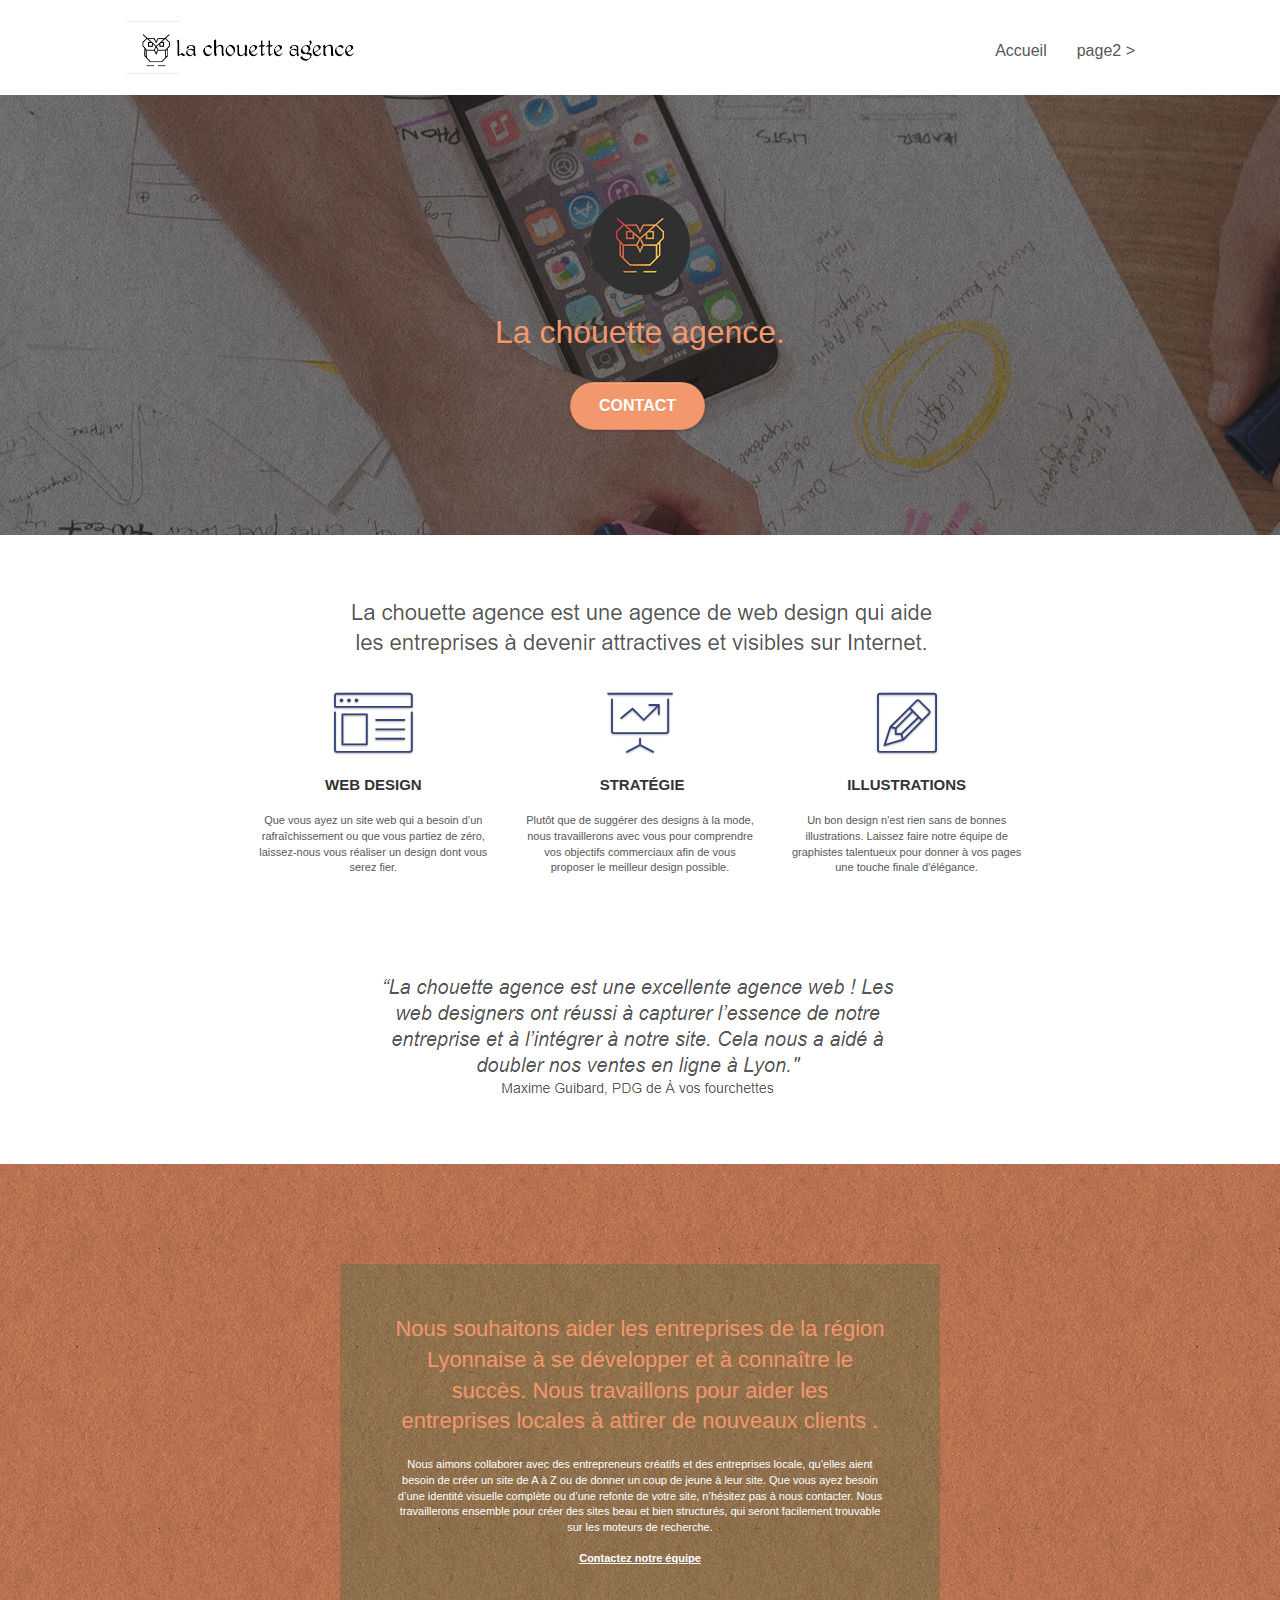
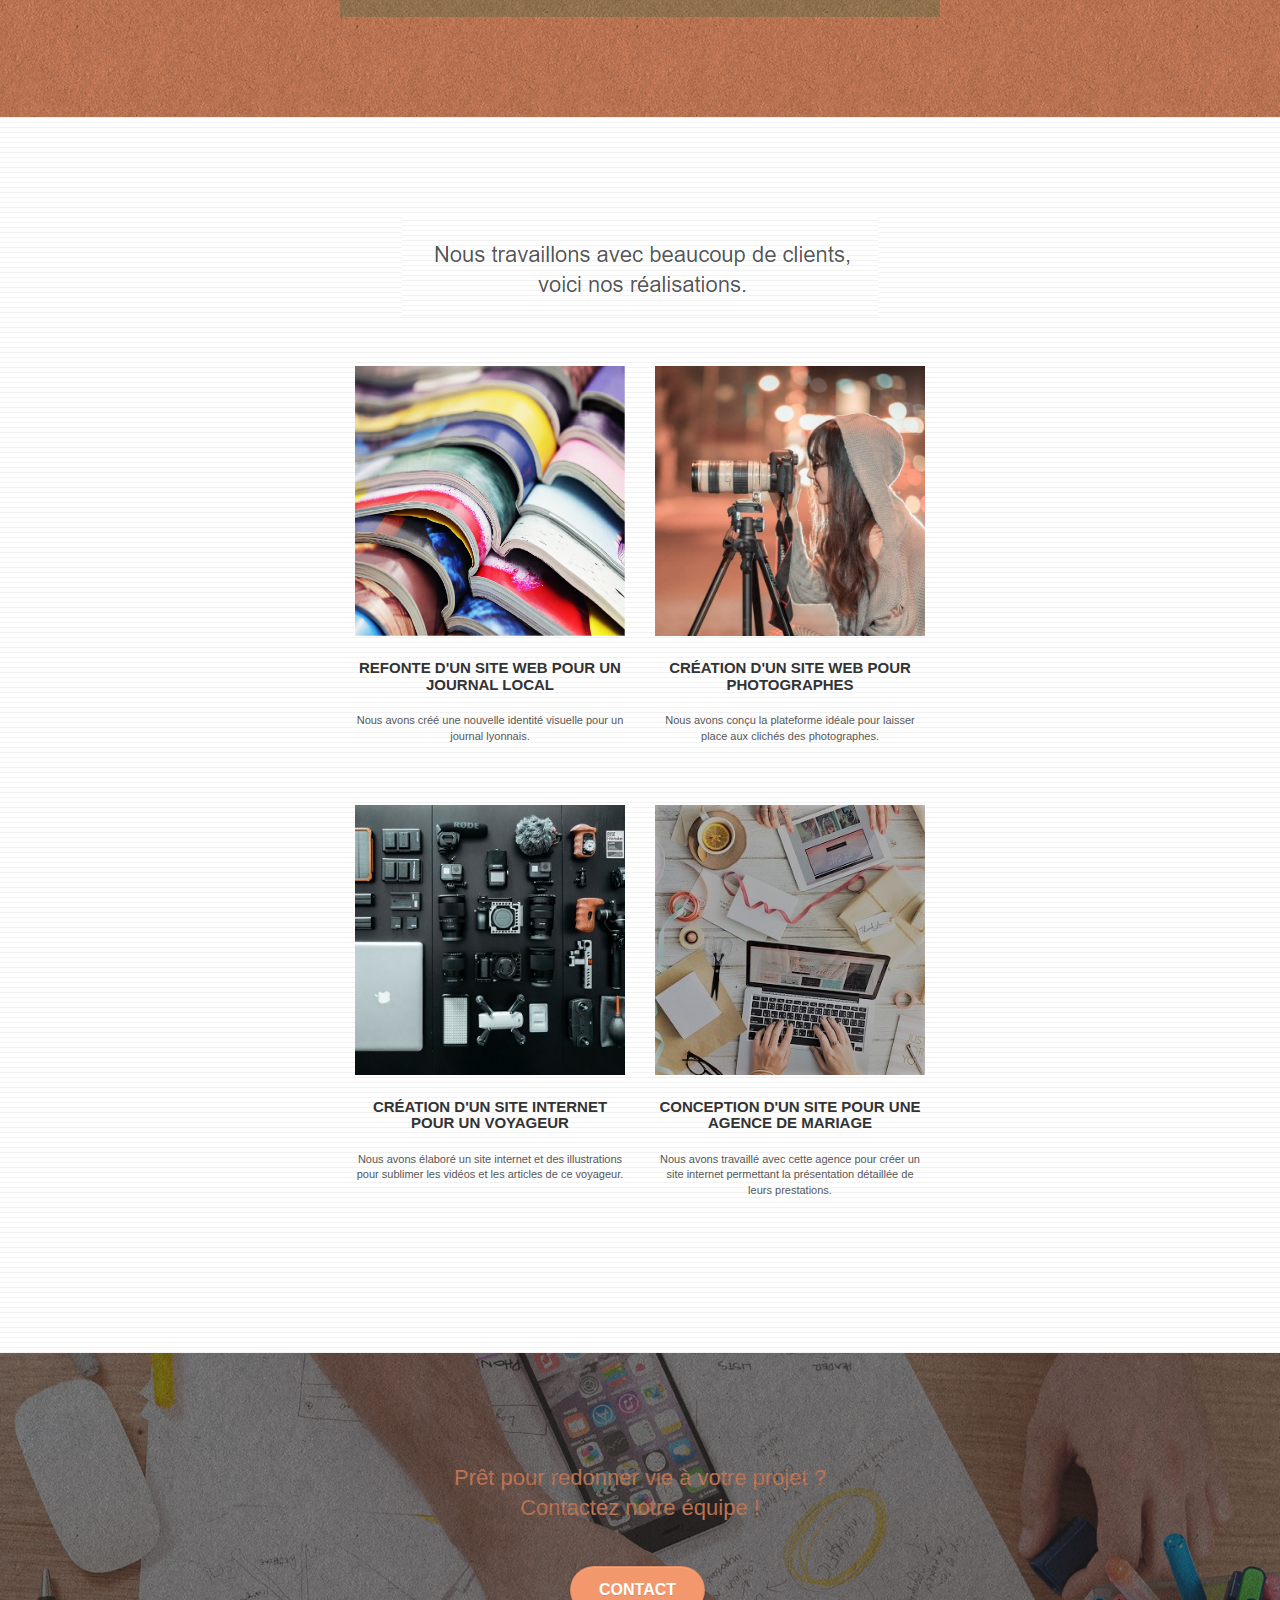
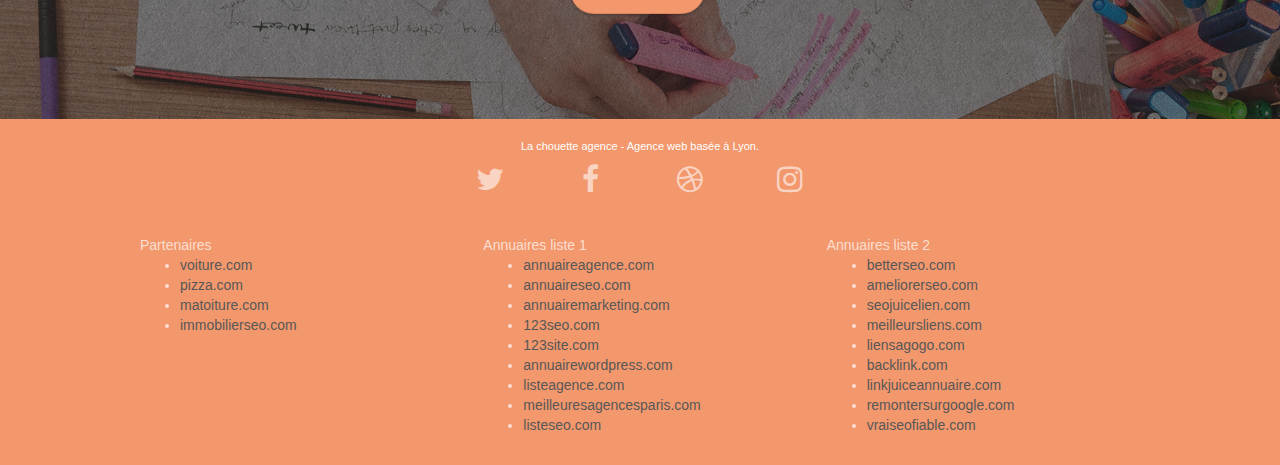
==== index.html @ 86a69343 "Added Title" ====
<!doctype html>
<html lang="fr">
<head>
    <meta charset="utf-8">
    <meta name="keywords" content="seo, google, site web, site internet, agence design paris, agence design, agence design,agence design,agence design,agence design,agence design,agence design,agence design,agence design">
    <meta name="description" content="Nous vous proposons nos services de Web design afin de rendre votre entreprise plus attractive et présente sur internet">
    <meta name="viewport" content="width=device-width, initial-scale=1.0, viewport-fit=cover">
    <link rel="shortcut icon" type="image/png" href="favicon.jpg">
    
	<link rel="stylesheet" type="text/css" href="./css/bootstrap.css">
	<link rel="stylesheet" type="text/css" href="style.css">
	<link rel="stylesheet" type="text/css" href="./css/font-awesome.css">
	<link rel="stylesheet" type="text/css" href="./css/et-line.css">
	
    


    <title>La chouette agence | Web design</title>

    
<!-- Analytics -->
 
<!-- Analytics END -->
    
</head>
<body>
<!-- Principal conteneur -->
<div class="page-container">
    
<!-- bloc-0 -->
<div class="bloc bgc-white l-bloc " id="bloc-0">
	<div class="container bloc-sm">

		<nav class="navbar row">
			<div class="navbar-header">
				<div class="keywords" style="color:#cccccc;font-size:1px;">Agence web à paris, stratégie web, web design, illustrations, design de site web, site web, web, internet, site internet, site</div>
				<a class="navbar-brand" href="index.html"><img src="img/la-chouette-agence.png" alt="paris web design logo agence web meilleure agence" height="40" /></a>
				<div class="keywords" style="color:#cccccc;font-size:1px;">Agence web à paris, stratégie web, web design, illustrations, design de site web, site web, web, internet, site internet, site</div>
				<button id="nav-toggle" type="button" class="ui-navbar-toggle navbar-toggle" data-toggle="collapse" data-target=".navbar-1">
					<span class="sr-only">Toggle navigation</span><span class="icon-bar"></span><span class="icon-bar"></span><span class="icon-bar"></span>
				</button>
			</div>
			<div class="collapse navbar-collapse navbar-1 special-dropdown-nav">
				<ul class="site-navigation nav navbar-nav">
					<li>
						<a href="index.html">Accueil</a>
					</li>
					<li>
					</li>
					<li>
						<a href="page2.html">page2 &gt;</a>
					</li>
				</ul>
			</div>
		</nav>
	</div>
</div>
<!-- bloc-0 END -->

<!-- bloc-1-presentation -->
<div class="bloc bgc-dark-slate-blue bg-banniere d-bloc bg-t-edge bloc-bg-texture texture-paper b-parallax" id="bloc-1-hero">
	<div class="container bloc-lg">
		<div class="row tight-width-whitespace">
			<div class="col-sm-12">
				<img src="img/logo.png" class="center-block image-resize-mode" width="100" alt="La chouette agence, agence web paris, création logo paris" />
				<h1 class="text-center hero-bloc-text tc-white ">
					La chouette agence.
				</h1>
				<div class="text-center">
					<a href="page2.html" class="btn btn-lg btn-clean btn-rd cta-hero btn-atomic-tangerine" id="cta-hero">Contact</a>
				</div>
			</div>
		</div>
	</div>
</div>
<!-- bloc-1-presentation END -->

<!-- bloc-2-services -->
<div class="bloc bgc-white l-bloc" id="bloc-2-services">
	<div class="container bloc-md">
		<div class="row">
			<div class="col-sm-12 text-center">
				<img alt="agence web, agence web paris, web design paris, stratégie web" src="img/title.png" />
			</div>
		</div>
		<div class="row voffset-lg med-width-whitespace">
			<div class="col-sm-4">
				<div class="text-center">
					<span class="et-icon-browser sm-shadow icon-dark-slate-blue icons icon-lg"></span>
				</div>
				<h3 class="mg-md text-center">
					Web design
				</h3>
				<p class="text-center ">
					Que vous ayez un site web qui a besoin d&rsquo;un rafraîchissement ou que vous partiez de zéro, laissez-nous vous réaliser un design dont vous serez fier.
				</p>
			</div>
			<div class="col-sm-4">
				<div class="text-center">
					<span class="et-icon-presentation sm-shadow icon-dark-slate-blue icons icon-lg"></span>
				</div>
				<h3 class="mg-md text-center">
					&nbsp;Stratégie
				</h3>
				<p class="text-center ">
					Plutôt que de suggérer des designs à la mode, nous travaillerons avec vous pour comprendre vos objectifs commerciaux afin de vous proposer le meilleur design possible.<br>
				</p>
			</div>
			<div class="col-sm-4">
				<div class="text-center">
					<span class="et-icon-edit sm-shadow icon-dark-slate-blue icons icon-lg"></span>
				</div>
				<h3 class="mg-md text-center">
					Illustrations
				</h3>
				<p class="text-center ">
					Un bon design n'est rien sans de bonnes illustrations. Laissez faire notre équipe de graphistes talentueux pour donner à vos pages une touche finale d'élégance.
				</p>
			</div>
		</div>
		<div class="row voffset-lg voffset">
			<div class="col-xs-12 col-md-8 col-md-offset-2 text-center">
				<img alt="agence web, agence web paris, web design paris, stratégie web" src="img/citation.png" />

			</div>
		</div>
	</div>
</div>
<!-- bloc-2-services END -->

<!-- bloc-3-what-i-do -->
<div class="bloc tc-white bgc-atomic-tangerine bg-presentation d-bloc bloc-bg-texture texture-paper b-parallax" id="bloc-3-what-i-do">
	<div class="container bloc-lg">
		<div class="row tight-width-whitespace black-background">
			<div class="col-sm-12">
				<h2 class="mg-md text-center tc-white">
					Nous souhaitons aider les entreprises de la région Lyonnaise à se développer et à connaître le succès. Nous travaillons pour aider les entreprises locales à attirer de nouveaux clients .<br>
				</h2>
				<p class="text-center white">
					Nous aimons collaborer avec des entrepreneurs créatifs et des entreprises locale, qu’elles aient besoin de créer un site de A à Z ou de donner un coup de jeune à leur site. Que vous ayez besoin d’une identité visuelle complète ou d’une refonte de votre site, n’hésitez pas à nous contacter. Nous travaillerons ensemble pour créer des sites beau et bien structurés, qui seront facilement trouvable sur les moteurs de recherche. <br><br><a class="ltc-white bold-link" href="page2.html">Contactez notre équipe</a><br>
				</p>
			</div>
		</div>
	</div>
</div>
<!-- bloc-3-what-i-do END -->

<!-- bloc-4-portfolio -->
<div class="bloc bgc-white bg-lines-h2-bg bg-repeat l-bloc" id="bloc-4-portfolio">
	<div class="container bloc-lg">
		<div class="row">
			<div class="col-sm-12 text-center">
				<img alt="agence web, agence web paris, web design paris, stratégie web" src="img/title2.png" />
			</div>
		</div>
		<div class="row tight-width-whitespace portfolio-row">
			<div class="col-sm-6">
				<a href="#" data-lightbox="img/1.jpg" data-gallery-id="gallery-1" data-caption="Refonte d'un site web pour un journal local" data-frame="snapshot-lb"><img src="img/1.jpg" alt="paris web design logo agence web meilleure agence et refonte site web journal" class="img-responsive portfolio-thumb" /></a>
				<h3 class="mg-md text-center">
					Refonte d'un site web pour un journal local
				</h3>
				<p class="text-center">
					Nous avons créé une nouvelle identité visuelle pour un journal lyonnais.
				</p>
			</div>
			<div class="col-sm-6">
				<a href="#" data-lightbox="img/2.jpg" data-gallery-id="gallery-1" data-caption="Création d'un site web pour photographes" data-frame="snapshot-lb"><img src="img/2.jpg" class="img-responsive portfolio-thumb" alt="paris web design logo agence web meilleure agence, Création d'un site web pour photographes" /></a>
				<h3 class="mg-md text-center">
					Création d'un site web pour photographes
				</h3>
				<p class="text-center">
					Nous avons conçu la plateforme idéale pour laisser place aux clichés des photographes.
				</p>
			</div>
		</div>
		<div class="row tight-width-whitespace portfolio-row">
			<div class="col-sm-6">
				<a href="#" data-lightbox="img/3.bmp" data-gallery-id="gallery-1" data-caption="Création d'un site internet pour un voyageur" data-frame="snapshot-lb"><img src="img/3.bmp" class="img-responsive portfolio-thumb" alt="paris web design logo agence web meilleure agence, Création d'un site web pour voyageur"/></a>
				<h3 class="mg-md text-center">
					Création d'un site internet pour un voyageur
				</h3>
				<p class="text-center">
					Nous avons élaboré un site internet et des illustrations pour sublimer les vidéos et les articles de ce voyageur.
				</p>
			</div>
			<div class="col-sm-6">
				<a href="#" data-lightbox="img/4.bmp" data-gallery-id="gallery-1" data-caption="Conception d'un site pour une agence de mariage" data-frame="snapshot-lb"><img src="img/4.bmp" class="img-responsive portfolio-thumb" alt="paris web design logo agence web meilleure agence, Création d'un site web pour agence de mariage" /></a>
				<h3 class="mg-md text-center">
					Conception d'un site pour une agence de mariage
				</h3>
				<p class="text-center">
					Nous avons travaillé avec cette agence pour créer un site internet permettant la présentation détaillée de leurs prestations.
				</p>
			</div>
		</div>
	</div>
</div>
<!-- bloc-4-portfolio END -->

<!-- bloc-5-cta -->
<div class="bloc bgc-dark-slate-blue bg-banniere d-bloc bloc-bg-texture texture-paper" id="bloc-5-cta">
	<div class="container bloc-lg">
		<div class="row">
			<h2 class="mg-md text-center tc-white">
				Prêt pour redonner vie à votre projet ?<br>Contactez notre équipe !
			</h2>
			<div class="col-sm-12 text-center">
				<a href="page2.html" class="btn btn-atomic-tangerine btn-clean btn-rd btn-lg cta-hero">Contact</a>
			</div>
		</div>
	</div>
</div>
<!-- bloc-5-cta END -->

<!-- Footer - bloc-8 -->
<div class="bloc bgc-atomic-tangerine d-bloc" id="bloc-8">
	<div class="container bloc-sm">
		<div class="row">
			<div class="col-sm-12">
				<p class="text-center white">
					La chouette agence - Agence web basée à Lyon.<br>
				</p>
				<div class="row row-no-gutters social">
					<div class="col-sm-3">
						<div class="text-center">
							<a class="social" href="index.html"><span class="fa fa-twitter icon-md"></span></a>
						</div>
					</div>
					<div class="col-sm-3">
						<div class="text-center">
							<a class="social" href="index.html"><span class="fa fa-facebook icon-md"></span></a>
						</div>
					</div>
					<div class="col-sm-3">
						<div class="text-center">
							<a class="social" href="index.html"><span class="fa fa-dribbble icon-md"></span></a>
						</div>
					</div>
					<div class="col-sm-3">
						<div class="text-center">
							<a class="social" href="index.html"><span class="fa fa-instagram icon-md"></span></a>
						</div>
					</div>
					<div class="keywords" style="color:#F3976C;">Agence web à paris, stratégie web, web design, illustrations, design de site web, site web, web, internet, site internet, site</div>
				</div>
				<div class="row">
					<div class="col-sm-4">
						Partenaires
							<ul>
								<li><a href="voiture.com">voiture.com</a></li>
								<li><a href="pizza.com">pizza.com</a></li>
								<li><a href="matoiture.com">matoiture.com</a></li>
								<li><a href="immobilierseo.com">immobilierseo.com</a></li>
							</ul>		
					</div>
					<div class="col-sm-4">
						Annuaires liste 1
						<ul>
							<li><a href="annuaireagence.com">annuaireagence.com</a></li>
							<li><a href="annuaireseo.com">annuaireseo.com</a></li>
							<li><a href="annuairemarketing.com">annuairemarketing.com</a></li>
							<li><a href="123seoture.com">123seo.com</a></li>
							<li><a href="123site.com">123site.com</a></li>
							<li><a href="annuairewordpress.com">annuairewordpress.com</a></li>
							<li><a href="listeagence.com">listeagence.com</a></li>
							<li><a href="meilleuresagencesparis.com">meilleuresagencesparis.com</a></li>
							<li><a href="listeseo.com">listeseo.com</a></li>
						</ul>
					</div>
					<div class="col-sm-4">
						Annuaires liste 2
						<ul>
							<li><a href="betterseo.com">betterseo.com</a></li>
							<li><a href="ameliorerseo.com">ameliorerseo.com</a></li>
							<li><a href="seojuicelien.com">seojuicelien.com</a></li>
							<li><a href="meilleursliens.com">meilleursliens.com</a></li>
							<li><a href="liensagogo.com">liensagogo.com</a></li>
							<li><a href="backlink.com">backlink.com</a></li>
							<li><a href="linkjuiceannuaire.com">linkjuiceannuaire.com</a></li>
							<li><a href="remontersurgoogle.com">remontersurgoogle.com</a></li>
							<li><a href="vraiseofiable.com">vraiseofiable.com</a></li>
						</ul>
					</div>
				</div>
			</div>
		</div>
	</div>
</div>
<!-- Footer - bloc-8 END -->

</div>
<!-- Principal conteneur END -->
    

</body>
</html>

<script src="./js/jquery-2.1.0.js"></script>
<script src="./js/bootstrap.js"></script>
<script src="./js/blocs.js"></script>
<script src="./js/jquery.touchSwipe.js" defer></script>
<script src="./js/gmaps.js"></script>
---- style.css ----
body {
    margin: 0;
    padding: 0;
    background: #FFF;
    overflow-x: hidden;
    -webkit-font-smoothing: antialiased;
    -moz-osx-font-smoothing: grayscale;
}

a,
button {
    transition: all .3s ease-in-out;
    outline: none!important;
}

a:hover {
    text-decoration: none;
    cursor: pointer;
}

#page-loading-blocs-notifaction {
    position: fixed;
    top: 0;
    bottom: 0;
    width: 100%;
    z-index: 100000;
    background: #FFFFFF url("img/pageload-spinner.gif") no-repeat center center;
}

.bloc {
    width: 100%;
    clear: both;
    background: 50% 50% no-repeat;
    padding: 0 50px;
    -webkit-background-size: cover;
    -moz-background-size: cover;
    -o-background-size: cover;
    background-size: cover;
    position: relative;
}

.bloc .container {
    padding-left: 0;
    padding-right: 0;
}

.bloc-lg {
    padding: 100px 50px;
}

.bloc-md {
    padding: 50px;
}

.bloc-sm {
    padding: 20px 50px;
}

.bg-center,
.bg-l-edge,
.bg-r-edge,
.bg-t-edge,
.bg-b-edge,
.bg-tl-edge,
.bg-bl-edge,
.bg-tr-edge,
.bg-br-edge,
.bg-repeat {
    -webkit-background-size: auto!important;
    -moz-background-size: auto!important;
    -o-background-size: auto!important;
    background-size: auto!important;
}

.bg-repeat {
    background: repeat;
}

.bg-t-edge {
    background: top no-repeat;
}

.bloc-bg-texture::before {
    content: "";
    background-size: 2px 2px;
    position: absolute;
    top: 0;
    bottom: 0;
    left: 0;
    right: 0;
}

.texture-paper::before {
    background: url("img/texture-paper.png");
    background-size: 280px 280px;
}

.b-parallax {
    background-attachment: fixed;
}

.d-bloc {
    color: rgba(255, 255, 255, .7);
}

.d-bloc button:hover {
    color: rgba(255, 255, 255, .9);
}

.d-bloc .icon-round,
.d-bloc .icon-square,
.d-bloc .icon-rounded,
.d-bloc .icon-semi-rounded-a,
.d-bloc .icon-semi-rounded-b {
    border-color: rgba(255, 255, 255, .9);
}

.d-bloc .divider-h span {
    border-color: rgba(255, 255, 255, .2);
}

.d-bloc .a-btn,
.d-bloc .navbar a,
.d-bloc .navbar-brand,
.d-bloc a .icon-sm,
.d-bloc a .icon-md,
.d-bloc a .icon-lg,
.d-bloc a .icon-xl,
.d-bloc h1 a,
.d-bloc h2 a,
.d-bloc h3 a,
.d-bloc h4 a,
.d-bloc h5 a,
.d-bloc h6 a,
.d-bloc p a {
    color: rgba(255, 255, 255, .6);
}

.d-bloc .a-btn:hover,
.d-bloc .navbar a:hover,
.d-bloc .navbar-brand:hover,
.d-bloc a:hover .icon-sm,
.d-bloc a:hover .icon-md,
.d-bloc a:hover .icon-lg,
.d-bloc a:hover .icon-xl,
.d-bloc h1 a:hover,
.d-bloc h2 a:hover,
.d-bloc h3 a:hover,
.d-bloc h4 a:hover,
.d-bloc h5 a:hover,
.d-bloc h6 a:hover,
.d-bloc p a:hover {
    color: rgba(255, 255, 255, 1);
}

.d-bloc .navbar-toggle .icon-bar {
    background: rgba(255, 255, 255, 1);
}

.d-bloc .btn-wire,
.d-bloc .btn-wire:hover {
    color: rgba(255, 255, 255, 1);
    border-color: rgba(255, 255, 255, 1);
}

.d-bloc .panel {
    color: rgba(0, 0, 0, .5);
}

.d-bloc .panel button:hover {
    color: rgba(0, 0, 0, .7);
}

.d-bloc .panel icon {
    border-color: rgba(0, 0, 0, .7);
}

.d-bloc .panel .divider-h span {
    border-color: rgba(0, 0, 0, .1);
}

.d-bloc .panel .a-btn {
    color: rgba(0, 0, 0, .6);
}

.d-bloc .panel .a-btn:hover {
    color: rgba(0, 0, 0, 1);
}

.d-bloc .panel .btn-wire,
.d-bloc .panel .btn-wire:hover {
    color: rgba(0, 0, 0, .7);
    border-color: rgba(0, 0, 0, .3);
}

.d-bloc .panel,
.l-bloc {
    color: rgba(0, 0, 0, .5);
}

.d-bloc .panel button:hover,
.l-bloc button:hover {
    color: rgba(0, 0, 0, .7);
}

.l-bloc .icon-round,
.l-bloc .icon-square,
.l-bloc .icon-rounded,
.l-bloc .icon-semi-rounded-a,
.l-bloc .icon-semi-rounded-b {
    border-color: rgba(0, 0, 0, .7);
}

.d-bloc .panel .divider-h span,
.l-bloc .divider-h span {
    border-color: rgba(0, 0, 0, .1);
}

.d-bloc .panel .a-btn,
.l-bloc .a-btn,
.l-bloc .navbar a,
.l-bloc .navbar-brand,
.l-bloc a .icon-sm,
.l-bloc a .icon-md,
.l-bloc a .icon-lg,
.l-bloc a .icon-xl,
.l-bloc h1 a,
.l-bloc h2 a,
.l-bloc h3 a,
.l-bloc h4 a,
.l-bloc h5 a,
.l-bloc h6 a,
.l-bloc p a {
    color: rgba(0, 0, 0, .6);
}

.d-bloc .panel .a-btn:hover,
.l-bloc .a-btn:hover,
.l-bloc .navbar a:hover,
.l-bloc .navbar-brand:hover,
.l-bloc a:hover .icon-sm,
.l-bloc a:hover .icon-md,
.l-bloc a:hover .icon-lg,
.l-bloc a:hover .icon-xl,
.l-bloc h1 a:hover,
.l-bloc h2 a:hover,
.l-bloc h3 a:hover,
.l-bloc h4 a:hover,
.l-bloc h5 a:hover,
.l-bloc h6 a:hover,
.l-bloc p a:hover {
    color: rgba(0, 0, 0, 1);
}

.l-bloc .navbar-toggle .icon-bar {
    color: rgba(0, 0, 0, .6);
}

.d-bloc .panel .btn-wire,
.d-bloc .panel .btn-wire:hover,
.l-bloc .btn-wire,
.l-bloc .btn-wire:hover {
    color: rgba(0, 0, 0, .7);
    border-color: rgba(0, 0, 0, .3);
}

.voffset {
    margin-top: 30px;
}

.voffset-lg {
    margin-top: 80px;
}

.row-no-gutters {
    margin-right: 0;
    margin-left: 0;
}

.row.row-no-gutters > [class^="col-"],
.row.row-no-gutters > [class*=" col-"] {
    padding-right: 0;
    padding-left: 0;
}

#bloc-1-hero h1 {
    font-size: 32px;
}

.navbar {
    margin-bottom: 0;
    z-index: 1;
}

.navbar-brand {
    height: auto;
    padding: 3px 15px;
    font-size: 25px;
    font-weight: normal;
    font-weight: 600;
    line-height: 44px;
}

.navbar-brand img {
    max-height: 200px;
    margin: 0 5px 0 0;
    display: inline;
}

.navbar-brand img[src$=svg] {
    min-width: 100px;
}

.nav-center .navbar-brand img {
    margin: 0;
}

.navbar .nav {
    padding-top: 2px;
    margin-right: -16px;
    float: right;
    z-index: 1;
}

.nav > li {
    float: left;
    margin-top: 4px;
    font-size: 16px;
}

.navbar-nav .open .dropdown-menu > li > a {
    text-align: inherit;
}

.nav > li a:hover,
.nav > li a:focus {
    background: transparent;
}

.navbar-toggle {
    margin: 10px 10px 0 0;
    border: 0px;
}

.navbar-toggle:hover {
    background: transparent!important;
}

.navbar-toggle .icon-bar {
    background-color: rgba(0, 0, 0, .5);
    width: 26px;
}

.nav-invert .navbar .nav {
    float: left;
}

.nav-invert .navbar-header,
.nav-invert .navbar-brand {
    float: right;
    position: relative;
    z-index: 2;
}

@media (min-width: 768px) {
    .site-navigation {
        position: absolute;
        top: 50%;
        right: 20px;
        transform: translate(0, -50%);
        -webkit-transform: translateY(-50%);
    }
    .nav > li .dropdown-menu a,
    .nav > li .dropdown-menu a:hover {
        color: #484848;
    }
    .nav-invert .site-navigation {
        left: 0;
        right: 0;
    }
    .nav-center {
        text-align: center;
    }
    .nav-center .navbar-header {
        width: 100%;
    }
    .nav-center .navbar-header,
    .nav-center .navbar-brand,
    .nav-center .nav > li {
        float: none;
        display: inline-block;
    }
    .nav-center .site-navigation {
        position: relative;
        width: 100%;
        right: 0;
        margin-right: 0px;
        margin-top: 20px;
    }
    .nav-center.mini-nav .navbar-toggle {
        float: none;
        margin: 10px auto 0;
    }
}

.nav > li > .dropdown a {
    background: none!important;
    display: block;
    padding: 14px 15px;
}

nav .caret {
    margin: 0 5px;
}

.dropdown-menu .dropdown-menu {
    top: -8px;
    left: 100%;
}

.dropdown-menu .dropmenu-flow-right {
    top: 100%;
    left: 0;
    margin-left: -1px;
    border-top-left-radius: 0;
    border-top-right-radius: 0;
}

.dropdown-menu .dropdown span {
    border: 4px solid black;
    border-top-color: transparent;
    border-right-color: transparent;
    border-bottom-color: transparent;
    margin: 6px -5px 0 0!important;
    float: right;
}

.mg-md {
    margin-top: 10px;
    margin-bottom: 20px;
}

.mg-lg {
    margin-top: 10px;
    margin-bottom: 40px;
}

.btn {
    margin: 0 5px 5px 0;
}

.btn.pull-right {
    margin: 0 0 5px 5px;
}

.btn-d,
.btn-d:hover,
.btn-d:focus {
    color: #FFF;
    background: rgba(0, 0, 0, .3);
}

button {
    outline: none!important;
}

.btn-rd {
    border-radius: 40px;
}

.btn-clean {
    border: 1px solid rgba(0, 0, 0, .08);
    border-bottom-color: rgba(0, 0, 0, .1);
    text-shadow: 0 1px 0 rgba(0, 0, 1, .1);
    box-shadow: 0 1px 3px rgba(0, 0, 1, .25), inset 0 1px 0 0 rgba(255, 255, 255, .15);
}

.icon-md {
    font-size: 30px!important;
}

.icon-lg {
    font-size: 60px!important;
}

.sm-shadow {
    text-shadow: 0 1px 2px rgba(0, 0, 0, .3);
}

.panel-sq,
.panel-sq .panel-heading,
.panel-sq .panel-footer {
    border-radius: 0;
}

.panel-rd {
    border-radius: 30px;
}

.panel-rd .panel-heading {
    border-radius: 29px 29px 0 0;
}

.panel-rd .panel-footer {
    border-radius: 0 0 29px 29px;
}

.form-control {
    border-color: rgba(0, 0, 0, .1);
    box-shadow: none;
}

.scrollToTop {
    width: 40px;
    height: 40px;
    position: fixed;
    bottom: 20px;
    right: 20px;
    opacity: 0;
    z-index: 500;
    transition: all .3s ease-in-out;
}

.scrollToTop span {
    margin-top: 6px;
}

.showScrollTop {
    font-size: 14px;
    opacity: 1;
}

a[data-lightbox] {
    position: relative;
    display: block;
    text-align: center;
}

a[data-lightbox]:hover::before {
    content: "+";
    font-family: "HelveticaNeue-Light", "Helvetica Neue Light", "Helvetica Neue", Helvetica, Arial;
    font-size: 32px;
    width: 50px;
    height: 50px;
    margin-left: -25px;
    border-radius: 50%;
    background: rgba(0, 0, 0, .6);
    color: #FFF;
    font-weight: 100;
    z-index: 1;
    position: absolute;
    top: 50%;
    transform: translateY(-50%);
    -webkit-transform: translateY(-50%);
}

a[data-lightbox]:hover img {
    opacity: 0.6;
    -webkit-animation-fill-mode: none;
    animation-fill-mode: none;
}

#lightbox-modal {
    display: flex;
    align-items: center;
}

#lightbox-modal .modal-dialog {
    width: 90%;
    max-width: 900px;
    margin: 0 auto 0;
}

#lightbox-modal .modal-dialog img {
    max-height: 90vh;
    margin: 0 auto;
}

.lightbox-caption {
    padding: 20px;
    color: #FFF;
    background: rgba(0, 0, 0, .5);
    position: absolute;
    left: 15px;
    right: 15px;
    bottom: 5px;
}

.close-lightbox {
    color: #FFF;
    font-size: 30px;
    position: absolute;
    top: 20px;
    right: 20px;
    z-index: 20;
    background: rgba(0, 0, 0, .5);
    border: none;
    line-height: 30px;
    padding: 0 9px 5px;
    opacity: 0.3;
}

.close-lightbox:hover,
.next-lightbox:hover,
.prev-lightbox:hover {
    opacity: 1.0;
    color: #FFF;
}

.next-lightbox,
.prev-lightbox {
    font-size: 20px;
    color: rgba(255, 255, 255, .9);
    background: rgba(0, 0, 0, .5);
    transition: all .2s ease-in-out;
    position: absolute;
    top: 45%;
    z-index: 1;
    opacity: 0.4;
}

.next-lightbox {
    padding: 6px 8px 1px 13px;
    right: 25px;
}

.prev-lightbox {
    padding: 6px 13px 1px 10px;
    left: 25px;
}

.snapshot-lb .modal-body {
    padding-bottom: 45px;
}

.snapshot-lb .lightbox-caption {
    padding: 0;
    color: rgba(0, 0, 0, .5);
    background: none;
}

h1,
h2,
h3,
h4,
h5,
h6,
p,
label,
.btn,
a {
    font-family: "helvetica";
    font-weight: 400;
    color: #575757!important;
}

.container {
    max-width: 1000px;
}

.hero-bloc-text {
    font-size: 38px;
}

.hero-bloc-text-sub {
    font-size: 36px;
}

.statement-bloc-text {
    line-height: 26px;
    font-style: italic;
    font-size: 20px;
    text-align: center;
    font-weight: lighter;
    max-width: 520px;
    margin: auto auto auto auto;
}

p {
    font-size: 11px;
}

.tight-width-whitespace {
    max-width: 600px;
    margin: auto auto auto auto;
}

.h1 {
    font-size: 20px;
    font-family: "Open Sans";
}

.cta-hero {
    margin-top: 22px;
    color: #FFFFFF!important;
    text-transform: uppercase;
    padding: 12px 28px 12px 28px;
    font-size: 16px;
    font-weight: 700;
}

.social {
    max-width: 400px;
    margin: auto auto auto auto;
}

h2 {
    font-size: 22px;
    line-height: 1.4em;
}

h3 {
    font-size: 15px;
    text-transform: uppercase;
    font-weight: 700;
    color: #333333!important;
}

.med-width-whitespace {
    max-width: 800px;
    margin: auto auto auto auto;
    box-shadow: 0px 0px 0px #000000;
}

h1 {
    color: #333333!important;
}

h4 {
    color: #333333!important;
}

.icons {
    margin-bottom: 14px;
    margin-top: 24px;
}

.white {
    color: #FFFFFF!important;
}

.portfolio-thumb {
    margin-bottom: 24px;
}

.portfolio-row {
    margin-bottom: 44px;
    margin-top: 50px;
}

.avatar {
    box-shadow: 0px 4px 9px rgba(0, 0, 0, 0.3);
}

.black-background {
    background-color: rgba(165, 147, 99, 0.7);
    padding: 40px 40px 40px 40px;
}

.bold-link {
    font-weight: 900;
    text-decoration: underline!important;
}

.bgc-white {
    background-color: #FFFFFF;
}

.bgc-dark-slate-blue {
    background-color: #364577;
}

.bgc-atomic-tangerine {
    background-color: #F3976C;
}

.tc-white {
    color: #F3976C!important;
}

.btn-atomic-tangerine {
    background: #F3976C;
    color: #FFFFFF!important;
}

.btn-atomic-tangerine:hover {
    background: #c27956!important;
    color: #FFFFFF!important;
}

.ltc-white {
    color: #FFFFFF!important;
}

.ltc-white:hover {
    color: #cccccc!important;
}

.ltc-atomic-tangerine {
    color: #F3976C!important;
}

.ltc-atomic-tangerine:hover {
    color: #c27956!important;
}

.icon-dark-slate-blue {
    color: #364577!important;
    border-color: #364577!important;
}

.bg-dots-bg {
    background-image: url("img/dots-bg.png");
}

.bg-lines-h2-bg {
    background-image: url("img/lines-h2-bg.png");
}

.bg-banniere {
    background-image: url("img/la-chouette-agence-banniere.jpg");
}

.bg-presentation {
    background-image: url("img/image-de-presentation.bmp");
}

@media (max-width: 1024px) {
    .bloc {
        padding-left: 20px;
        padding-right: 20px;
    }
    .bloc.full-width-bloc,
    .bloc-tile-2.full-width-bloc .container,
    .bloc-tile-3.full-width-bloc .container,
    .bloc-tile-4.full-width-bloc .container {
        padding-left: 0;
        padding-right: 0;
    }
}

@media (max-width: 992px) and (min-width: 768px) {
    .navbar .nav {
        max-width: 80%
    }
    .nav-center.navbar .nav {
        max-width: 100%
    }
}

@media only screen and (min-device-width: 768px) and (max-device-width: 1024px) and (orientation: landscape) {
    .b-parallax {
        background-attachment: scroll;
    }
}

@media only screen and (min-device-width: 1024px) and (max-device-width: 1366px) and (-webkit-min-device-pixel-ratio: 1.5) {
    .b-parallax {
        background-attachment: scroll;
    }
}

@media (max-width: 991px) {
    .container {
        width: 100%;
    }
    .b-parallax {
        background-attachment: scroll;
    }
    .page-container,
    #hero-bloc {
        overflow-x: hidden;
        position: relative;
    }
    .bloc {
        padding-left: constant(safe-area-inset-left);
        padding-right: constant(safe-area-inset-right);
    }
    .bloc-group,
    .bloc-group .bloc {
        display: block;
        width: 100%;
    }
    .bloc-fill-screen .fill-bloc-top-edge,
    .bloc-fill-screen .fill-bloc-bottom-edge {
        padding: 0 20px;
        padding-left: constant(safe-area-inset-left);
        padding-right: constant(safe-area-inset-right);
    }
}

@media (max-width: 767px) {
    .page-container {
        overflow-x: hidden;
        position: relative;
    }
    h1,
    h2,
    h3,
    h4,
    h5,
    h6,
    p,
    #disqus_thread {
        padding-left: 10px!important;
        padding-right: 10px!important;
    }
    .b-parallax {
        background-attachment: scroll;
    }
    .navbar .nav {
        padding-top: 0;
        border-top: 1px solid rgba(0, 0, 0, .2);
        float: none!important;
    }
    .navbar.row {
        margin-left: 0;
        margin-right: 0;
    }
    .site-navigation {
        position: inherit;
        transform: none;
        -webkit-transform: none;
        -ms-transform: none;
    }
    .nav > li {
        margin-top: 0;
        border-bottom: 1px solid rgba(0, 0, 0, .1);
        background: rgba(0, 0, 0, .05);
        text-align: left;
        padding-left: 15px;
        width: 100%;
    }
    .nav > li:hover {
        background: rgba(0, 0, 0, .08);
    }
    .dropdown .dropdown a .caret {
        float: none;
        margin: 5px 0 0 10px!important;
        border: 4px solid black;
        border-bottom-color: transparent;
        border-right-color: transparent;
        border-left-color: transparent;
    }
    #hero-bloc .navbar .nav {
        background: rgba(0, 0, 0, .8);
    }
    #hero-bloc .navbar .nav a {
        color: rgba(255, 255, 255, .6);
    }
    .hero {
        padding: 50px 0;
    }
    .hero-nav {
        left: -1px;
        right: -1px;
    }
    .navbar-collapse {
        padding: 0;
        overflow-x: hidden;
        -webkit-box-shadow: none;
        box-shadow: none;
    }
    .navbar-brand img {
        max-height: 40px;
        width: auto;
    }
    .nav-invert .navbar-header {
        float: none;
        width: 100%;
    }
    .nav-invert .navbar-toggle {
        float: left;
        margin-left: 10px;
    }
    .bloc {
        padding-left: 0;
        padding-right: 0;
    }
    .bloc-xxl,
    .bloc-xl,
    .bloc-lg {
        padding: 40px 0;
    }
    .bloc-sm,
    .bloc-md {
        padding-left: 0;
        padding-right: 0;
    }
    .bloc-tile-2 .container,
    .bloc-tile-3 .container,
    .bloc-tile-4 .container,
    .bloc-fill-screen .fill-bloc-top-edge,
    .bloc-fill-screen .fill-bloc-bottom-edge {
        padding-left: 0;
        padding-right: 0;
    }
    .a-block {
        padding: 0 10px;
    }
    .btn-dwn {
        display: none;
    }
    .voffset {
        margin-top: 5px;
    }
    .voffset-md {
        margin-top: 20px;
    }
    .voffset-lg {
        margin-top: 30px;
    }
    form {
        padding: 5px;
    }
    .close-lightbox {
        display: inline-block;
    }
    .blocsapp-device-iphone5 {
        background-size: 216px 425px;
        padding-top: 60px;
        width: 216px;
        height: 425px;
    }
    .blocsapp-device-iphone5 img {
        width: 180px;
        height: 320px;
    }
}

@media (max-width: 400px) {
    .bloc {
        padding-left: 0;
        padding-right: 0;
    }
}

@media (max-width: 767px) {
    .bloc-mob-center-text {
        text-align: center;
    }
}
---- css/et-line.css ----
@font-face {
    font-family: et-line;
    src: url(../fonts/et-line.eot);
    src: url(../fonts/et-line.eot?#iefix) format('embedded-opentype'), url(../fonts/et-line.woff) format('woff'), url(../fonts/et-line.ttf) format('truetype'), url(../fonts/et-line.svg#et-line) format('svg');
    font-weight: 400;
    font-style: normal
}

.et-icon-adjustments,
.et-icon-alarmclock,
.et-icon-anchor,
.et-icon-aperture,
.et-icon-attachment,
.et-icon-bargraph,
.et-icon-basket,
.et-icon-beaker,
.et-icon-bike,
.et-icon-book-open,
.et-icon-briefcase,
.et-icon-browser,
.et-icon-calendar,
.et-icon-camera,
.et-icon-caution,
.et-icon-chat,
.et-icon-circle-compass,
.et-icon-clipboard,
.et-icon-clock,
.et-icon-cloud,
.et-icon-compass,
.et-icon-desktop,
.et-icon-dial,
.et-icon-document,
.et-icon-documents,
.et-icon-download,
.et-icon-dribbble,
.et-icon-edit,
.et-icon-envelope,
.et-icon-expand,
.et-icon-facebook,
.et-icon-flag,
.et-icon-focus,
.et-icon-gears,
.et-icon-genius,
.et-icon-gift,
.et-icon-global,
.et-icon-globe,
.et-icon-googleplus,
.et-icon-grid,
.et-icon-happy,
.et-icon-hazardous,
.et-icon-heart,
.et-icon-hotairballoon,
.et-icon-hourglass,
.et-icon-key,
.et-icon-laptop,
.et-icon-layers,
.et-icon-lifesaver,
.et-icon-lightbulb,
.et-icon-linegraph,
.et-icon-linkedin,
.et-icon-lock,
.et-icon-magnifying-glass,
.et-icon-map,
.et-icon-map-pin,
.et-icon-megaphone,
.et-icon-mic,
.et-icon-mobile,
.et-icon-newspaper,
.et-icon-notebook,
.et-icon-paintbrush,
.et-icon-paperclip,
.et-icon-pencil,
.et-icon-phone,
.et-icon-picture,
.et-icon-pictures,
.et-icon-piechart,
.et-icon-presentation,
.et-icon-pricetags,
.et-icon-printer,
.et-icon-profile-female,
.et-icon-profile-male,
.et-icon-puzzle,
.et-icon-quote,
.et-icon-recycle,
.et-icon-refresh,
.et-icon-ribbon,
.et-icon-rss,
.et-icon-sad,
.et-icon-scissors,
.et-icon-scope,
.et-icon-search,
.et-icon-shield,
.et-icon-speedometer,
.et-icon-strategy,
.et-icon-streetsign,
.et-icon-tablet,
.et-icon-target,
.et-icon-telescope,
.et-icon-toolbox,
.et-icon-tools,
.et-icon-tools-2,
.et-icon-trophy,
.et-icon-tumblr,
.et-icon-twitter,
.et-icon-upload,
.et-icon-video,
.et-icon-wallet,
.et-icon-wine {
    font-family: et-line;
    speak: none;
    font-style: normal;
    font-weight: 400;
    font-variant: normal;
    text-transform: none;
    line-height: 1;
    -webkit-font-smoothing: antialiased;
    -moz-osx-font-smoothing: grayscale;
    display: inline-block
}

.et-icon-mobile:before {
    content: "\e000"
}

.et-icon-laptop:before {
    content: "\e001"
}

.et-icon-desktop:before {
    content: "\e002"
}

.et-icon-tablet:before {
    content: "\e003"
}

.et-icon-phone:before {
    content: "\e004"
}

.et-icon-document:before {
    content: "\e005"
}

.et-icon-documents:before {
    content: "\e006"
}

.et-icon-search:before {
    content: "\e007"
}

.et-icon-clipboard:before {
    content: "\e008"
}

.et-icon-newspaper:before {
    content: "\e009"
}

.et-icon-notebook:before {
    content: "\e00a"
}

.et-icon-book-open:before {
    content: "\e00b"
}

.et-icon-browser:before {
    content: "\e00c"
}

.et-icon-calendar:before {
    content: "\e00d"
}

.et-icon-presentation:before {
    content: "\e00e"
}

.et-icon-picture:before {
    content: "\e00f"
}

.et-icon-pictures:before {
    content: "\e010"
}

.et-icon-video:before {
    content: "\e011"
}

.et-icon-camera:before {
    content: "\e012"
}

.et-icon-printer:before {
    content: "\e013"
}

.et-icon-toolbox:before {
    content: "\e014"
}

.et-icon-briefcase:before {
    content: "\e015"
}

.et-icon-wallet:before {
    content: "\e016"
}

.et-icon-gift:before {
    content: "\e017"
}

.et-icon-bargraph:before {
    content: "\e018"
}

.et-icon-grid:before {
    content: "\e019"
}

.et-icon-expand:before {
    content: "\e01a"
}

.et-icon-focus:before {
    content: "\e01b"
}

.et-icon-edit:before {
    content: "\e01c"
}

.et-icon-adjustments:before {
    content: "\e01d"
}

.et-icon-ribbon:before {
    content: "\e01e"
}

.et-icon-hourglass:before {
    content: "\e01f"
}

.et-icon-lock:before {
    content: "\e020"
}

.et-icon-megaphone:before {
    content: "\e021"
}

.et-icon-shield:before {
    content: "\e022"
}

.et-icon-trophy:before {
    content: "\e023"
}

.et-icon-flag:before {
    content: "\e024"
}

.et-icon-map:before {
    content: "\e025"
}

.et-icon-puzzle:before {
    content: "\e026"
}

.et-icon-basket:before {
    content: "\e027"
}

.et-icon-envelope:before {
    content: "\e028"
}

.et-icon-streetsign:before {
    content: "\e029"
}

.et-icon-telescope:before {
    content: "\e02a"
}

.et-icon-gears:before {
    content: "\e02b"
}

.et-icon-key:before {
    content: "\e02c"
}

.et-icon-paperclip:before {
    content: "\e02d"
}

.et-icon-attachment:before {
    content: "\e02e"
}

.et-icon-pricetags:before {
    content: "\e02f"
}

.et-icon-lightbulb:before {
    content: "\e030"
}

.et-icon-layers:before {
    content: "\e031"
}

.et-icon-pencil:before {
    content: "\e032"
}

.et-icon-tools:before {
    content: "\e033"
}

.et-icon-tools-2:before {
    content: "\e034"
}

.et-icon-scissors:before {
    content: "\e035"
}

.et-icon-paintbrush:before {
    content: "\e036"
}

.et-icon-magnifying-glass:before {
    content: "\e037"
}

.et-icon-circle-compass:before {
    content: "\e038"
}

.et-icon-linegraph:before {
    content: "\e039"
}

.et-icon-mic:before {
    content: "\e03a"
}

.et-icon-strategy:before {
    content: "\e03b"
}

.et-icon-beaker:before {
    content: "\e03c"
}

.et-icon-caution:before {
    content: "\e03d"
}

.et-icon-recycle:before {
    content: "\e03e"
}

.et-icon-anchor:before {
    content: "\e03f"
}

.et-icon-profile-male:before {
    content: "\e040"
}

.et-icon-profile-female:before {
    content: "\e041"
}

.et-icon-bike:before {
    content: "\e042"
}

.et-icon-wine:before {
    content: "\e043"
}

.et-icon-hotairballoon:before {
    content: "\e044"
}

.et-icon-globe:before {
    content: "\e045"
}

.et-icon-genius:before {
    content: "\e046"
}

.et-icon-map-pin:before {
    content: "\e047"
}

.et-icon-dial:before {
    content: "\e048"
}

.et-icon-chat:before {
    content: "\e049"
}

.et-icon-heart:before {
    content: "\e04a"
}

.et-icon-cloud:before {
    content: "\e04b"
}

.et-icon-upload:before {
    content: "\e04c"
}

.et-icon-download:before {
    content: "\e04d"
}

.et-icon-target:before {
    content: "\e04e"
}

.et-icon-hazardous:before {
    content: "\e04f"
}

.et-icon-piechart:before {
    content: "\e050"
}

.et-icon-speedometer:before {
    content: "\e051"
}

.et-icon-global:before {
    content: "\e052"
}

.et-icon-compass:before {
    content: "\e053"
}

.et-icon-lifesaver:before {
    content: "\e054"
}

.et-icon-clock:before {
    content: "\e055"
}

.et-icon-aperture:before {
    content: "\e056"
}

.et-icon-quote:before {
    content: "\e057"
}

.et-icon-scope:before {
    content: "\e058"
}

.et-icon-alarmclock:before {
    content: "\e059"
}

.et-icon-refresh:before {
    content: "\e05a"
}

.et-icon-happy:before {
    content: "\e05b"
}

.et-icon-sad:before {
    content: "\e05c"
}

.et-icon-facebook:before {
    content: "\e05d"
}

.et-icon-twitter:before {
    content: "\e05e"
}

.et-icon-googleplus:before {
    content: "\e05f"
}

.et-icon-rss:before {
    content: "\e060"
}

.et-icon-tumblr:before {
    content: "\e061"
}

.et-icon-linkedin:before {
    content: "\e062"
}

.et-icon-dribbble:before {
    content: "\e063"
}
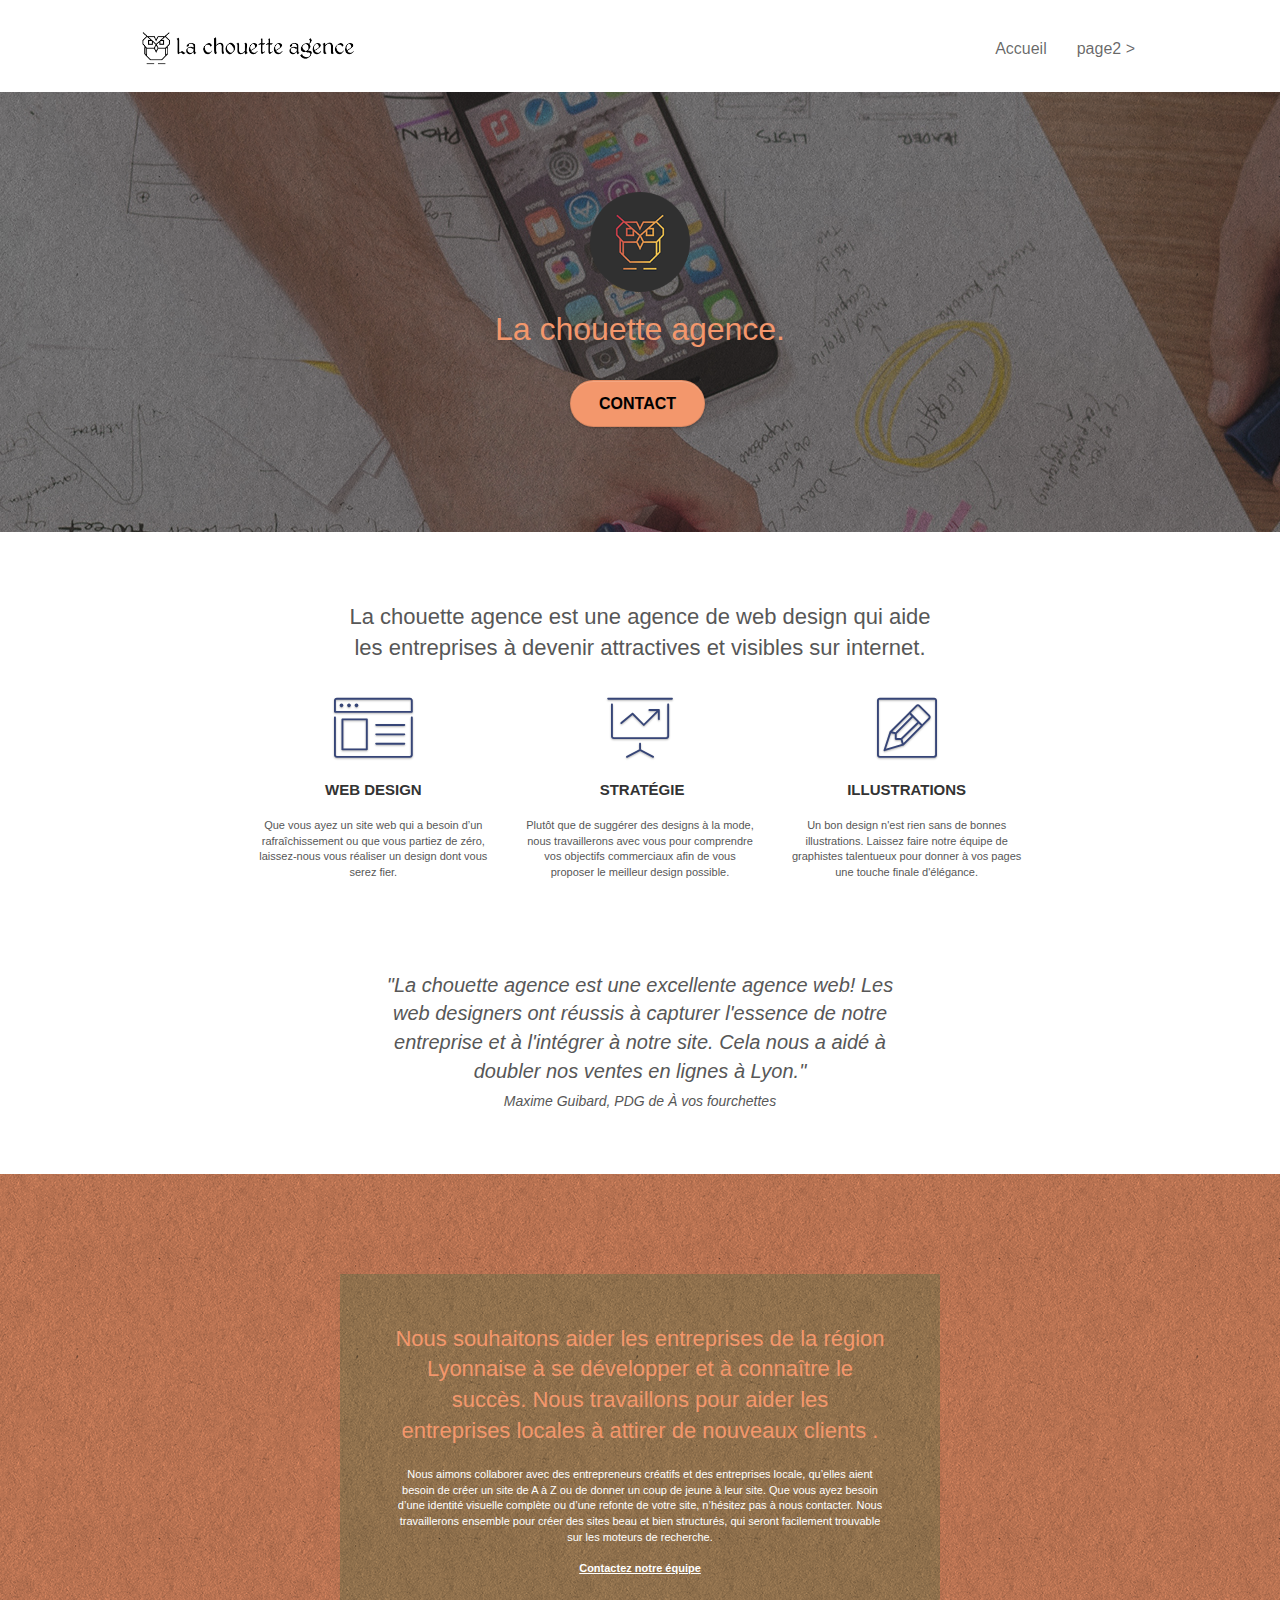
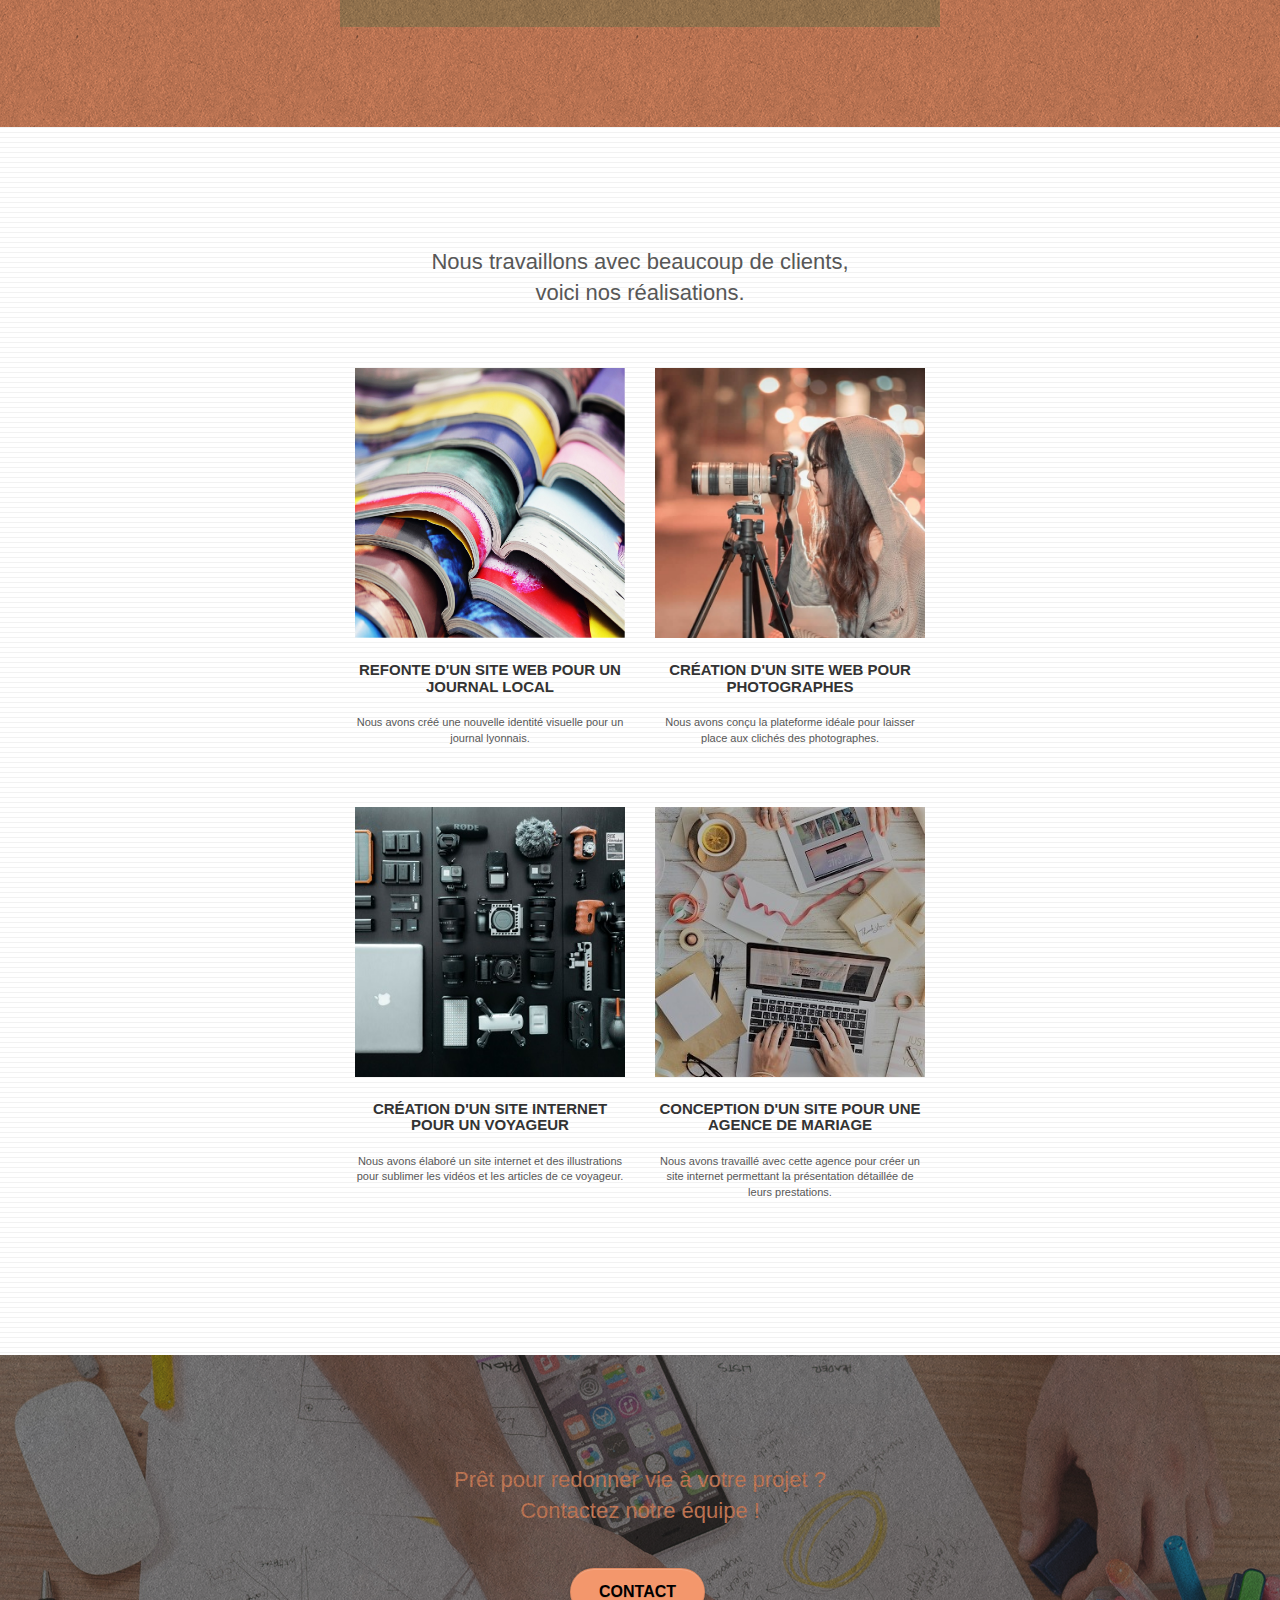
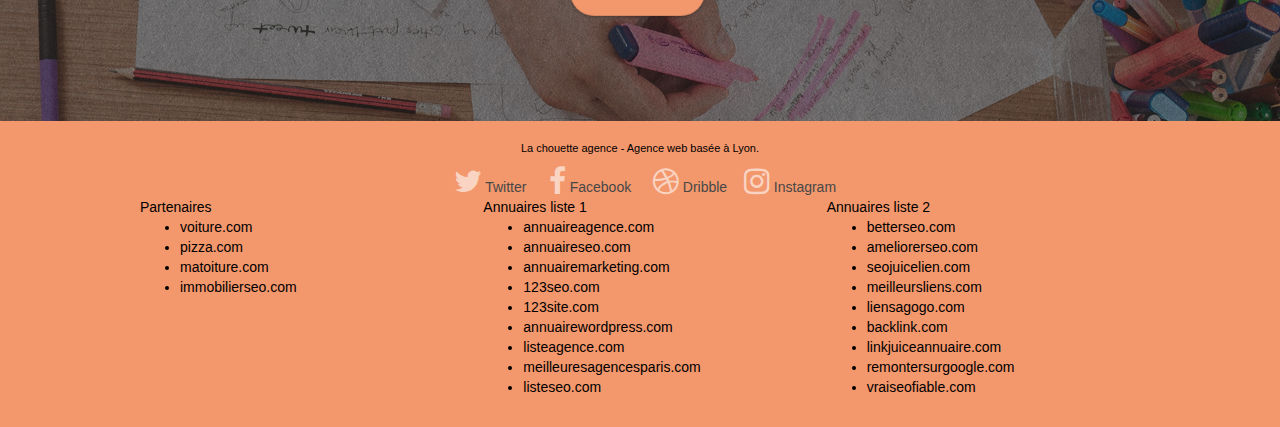
==== commit 634b783b: "Fixed empty links" ====
--- a/index.html
+++ b/index.html
@@ -12,12 +12,8 @@
 	<link rel="stylesheet" type="text/css" href="./css/font-awesome.css">
 	<link rel="stylesheet" type="text/css" href="./css/et-line.css">
 	
-    
-
-
     <title>La chouette agence | Web design</title>
-
-    
+   
 <!-- Analytics -->
  
 <!-- Analytics END -->
@@ -33,9 +29,7 @@
 
 		<nav class="navbar row">
 			<div class="navbar-header">
-				<div class="keywords" style="color:#cccccc;font-size:1px;">Agence web à paris, stratégie web, web design, illustrations, design de site web, site web, web, internet, site internet, site</div>
-				<a class="navbar-brand" href="index.html"><img src="img/la-chouette-agence.png" alt="paris web design logo agence web meilleure agence" height="40" /></a>
-				<div class="keywords" style="color:#cccccc;font-size:1px;">Agence web à paris, stratégie web, web design, illustrations, design de site web, site web, web, internet, site internet, site</div>
+				<a class="navbar-brand" href="index.html"><img src="img/la-chouette-agence.png" alt="Logo La chouette agence, Nom de l'entreprise La chouette agence" height="40" /></a>
 				<button id="nav-toggle" type="button" class="ui-navbar-toggle navbar-toggle" data-toggle="collapse" data-target=".navbar-1">
 					<span class="sr-only">Toggle navigation</span><span class="icon-bar"></span><span class="icon-bar"></span><span class="icon-bar"></span>
 				</button>
@@ -62,7 +56,7 @@
 	<div class="container bloc-lg">
 		<div class="row tight-width-whitespace">
 			<div class="col-sm-12">
-				<img src="img/logo.png" class="center-block image-resize-mode" width="100" alt="La chouette agence, agence web paris, création logo paris" />
+				<img src="img/logo.png" class="center-block image-resize-mode" width="100" alt="Logo La chouette agence simple" />
 				<h1 class="text-center hero-bloc-text tc-white ">
 					La chouette agence.
 				</h1>
@@ -80,7 +74,8 @@
 	<div class="container bloc-md">
 		<div class="row">
 			<div class="col-sm-12 text-center">
-				<img alt="agence web, agence web paris, web design paris, stratégie web" src="img/title.png" />
+				<h2>La chouette agence est une agence de web design qui aide <br/>
+					 les entreprises à devenir attractives et visibles sur internet.</h2>
 			</div>
 		</div>
 		<div class="row voffset-lg med-width-whitespace">
@@ -120,7 +115,12 @@
 		</div>
 		<div class="row voffset-lg voffset">
 			<div class="col-xs-12 col-md-8 col-md-offset-2 text-center">
-				<img alt="agence web, agence web paris, web design paris, stratégie web" src="img/citation.png" />
+				<p class="quote">"La chouette agence est une excellente agence web! Les <br/> 
+					web designers ont réussis à capturer l'essence de notre  <br/>
+					entreprise et à l'intégrer à notre site. Cela nous a aidé à <br/>
+					doubler nos ventes en lignes à Lyon." <br/>
+					<span class="quote__name">Maxime Guibard, PDG de À vos fourchettes</span>
+				</p>
 
 			</div>
 		</div>
@@ -150,12 +150,14 @@
 	<div class="container bloc-lg">
 		<div class="row">
 			<div class="col-sm-12 text-center">
-				<img alt="agence web, agence web paris, web design paris, stratégie web" src="img/title2.png" />
+				<h2>Nous travaillons avec beaucoup de clients,<br/>
+				voici nos réalisations.
+				</h2>
 			</div>
 		</div>
 		<div class="row tight-width-whitespace portfolio-row">
 			<div class="col-sm-6">
-				<a href="#" data-lightbox="img/1.jpg" data-gallery-id="gallery-1" data-caption="Refonte d'un site web pour un journal local" data-frame="snapshot-lb"><img src="img/1.jpg" alt="paris web design logo agence web meilleure agence et refonte site web journal" class="img-responsive portfolio-thumb" /></a>
+				<a href="#" data-lightbox="img/1.jpg" data-gallery-id="gallery-1" data-caption="Refonte d'un site web pour un journal local" data-frame="snapshot-lb"><img src="img/1.jpg" alt="Photo de livres ouverts" class="img-responsive portfolio-thumb" /></a>
 				<h3 class="mg-md text-center">
 					Refonte d'un site web pour un journal local
 				</h3>
@@ -164,7 +166,7 @@
 				</p>
 			</div>
 			<div class="col-sm-6">
-				<a href="#" data-lightbox="img/2.jpg" data-gallery-id="gallery-1" data-caption="Création d'un site web pour photographes" data-frame="snapshot-lb"><img src="img/2.jpg" class="img-responsive portfolio-thumb" alt="paris web design logo agence web meilleure agence, Création d'un site web pour photographes" /></a>
+				<a href="#" data-lightbox="img/2.jpg" data-gallery-id="gallery-1" data-caption="Création d'un site web pour photographes" data-frame="snapshot-lb"><img src="img/2.jpg" class="img-responsive portfolio-thumb" alt="Photo d'une photographe" /></a>
 				<h3 class="mg-md text-center">
 					Création d'un site web pour photographes
 				</h3>
@@ -175,7 +177,7 @@
 		</div>
 		<div class="row tight-width-whitespace portfolio-row">
 			<div class="col-sm-6">
-				<a href="#" data-lightbox="img/3.bmp" data-gallery-id="gallery-1" data-caption="Création d'un site internet pour un voyageur" data-frame="snapshot-lb"><img src="img/3.bmp" class="img-responsive portfolio-thumb" alt="paris web design logo agence web meilleure agence, Création d'un site web pour voyageur"/></a>
+				<a href="#" data-lightbox="img/3.bmp" data-gallery-id="gallery-1" data-caption="Création d'un site internet pour un voyageur" data-frame="snapshot-lb"><img src="img/3.bmp" class="img-responsive portfolio-thumb" alt="Photo de materiel de photographie et vidéo"/></a>
 				<h3 class="mg-md text-center">
 					Création d'un site internet pour un voyageur
 				</h3>
@@ -184,7 +186,7 @@
 				</p>
 			</div>
 			<div class="col-sm-6">
-				<a href="#" data-lightbox="img/4.bmp" data-gallery-id="gallery-1" data-caption="Conception d'un site pour une agence de mariage" data-frame="snapshot-lb"><img src="img/4.bmp" class="img-responsive portfolio-thumb" alt="paris web design logo agence web meilleure agence, Création d'un site web pour agence de mariage" /></a>
+				<a href="#" data-lightbox="img/4.bmp" data-gallery-id="gallery-1" data-caption="Conception d'un site pour une agence de mariage" data-frame="snapshot-lb"><img src="img/4.bmp" class="img-responsive portfolio-thumb" alt="Photo d'une personne travaillant sur un ordinateur" /></a>
 				<h3 class="mg-md text-center">
 					Conception d'un site pour une agence de mariage
 				</h3>
@@ -217,34 +219,33 @@
 	<div class="container bloc-sm">
 		<div class="row">
 			<div class="col-sm-12">
-				<p class="text-center white">
+				<p class="text-center black">
 					La chouette agence - Agence web basée à Lyon.<br>
 				</p>
 				<div class="row row-no-gutters social">
 					<div class="col-sm-3">
 						<div class="text-center">
-							<a class="social" href="index.html"><span class="fa fa-twitter icon-md"></span></a>
+							<a class="social" href="index.html"><span class="fa fa-twitter icon-md"></span> Twitter</a>
 						</div>
 					</div>
 					<div class="col-sm-3">
 						<div class="text-center">
-							<a class="social" href="index.html"><span class="fa fa-facebook icon-md"></span></a>
+							<a class="social" href="index.html"><span class="fa fa-facebook icon-md"></span> Facebook</a>
 						</div>
 					</div>
 					<div class="col-sm-3">
 						<div class="text-center">
-							<a class="social" href="index.html"><span class="fa fa-dribbble icon-md"></span></a>
+							<a class="social" href="index.html"><span class="fa fa-dribbble icon-md"></span> Dribble</a>
 						</div>
 					</div>
 					<div class="col-sm-3">
 						<div class="text-center">
-							<a class="social" href="index.html"><span class="fa fa-instagram icon-md"></span></a>
+							<a class="social" href="index.html"><span class="fa fa-instagram icon-md"></span> Instagram</a>
 						</div>
 					</div>
-					<div class="keywords" style="color:#F3976C;">Agence web à paris, stratégie web, web design, illustrations, design de site web, site web, web, internet, site internet, site</div>
 				</div>
 				<div class="row">
-					<div class="col-sm-4">
+					<div class="col-sm-4 black">
 						Partenaires
 							<ul>
 								<li><a href="voiture.com">voiture.com</a></li>
@@ -253,7 +254,7 @@
 								<li><a href="immobilierseo.com">immobilierseo.com</a></li>
 							</ul>		
 					</div>
-					<div class="col-sm-4">
+					<div class="col-sm-4 black">
 						Annuaires liste 1
 						<ul>
 							<li><a href="annuaireagence.com">annuaireagence.com</a></li>
@@ -267,7 +268,7 @@
 							<li><a href="listeseo.com">listeseo.com</a></li>
 						</ul>
 					</div>
-					<div class="col-sm-4">
+					<div class="col-sm-4 black">
 						Annuaires liste 2
 						<ul>
 							<li><a href="betterseo.com">betterseo.com</a></li>
--- a/style.css
+++ b/style.css
@@ -151,6 +151,14 @@
 .d-bloc h6 a:hover,
 .d-bloc p a:hover {
     color: rgba(255, 255, 255, 1);
+}
+
+.d-bloc .social a {
+    color: #474747;
+}
+
+.d-bloc .social a:hover {
+    color: black;
 }
 
 .d-bloc .navbar-toggle .icon-bar {
@@ -647,11 +655,17 @@
 h6,
 p,
 label,
-.btn,
-a {
+.btn
+ {
     font-family: "helvetica";
     font-weight: 400;
     color: #575757!important;
+}
+
+a {
+    color: #000;
+    font-family: "helvetica";
+    font-weight: 400;
 }
 
 .container {
@@ -739,6 +753,10 @@
     color: #FFFFFF!important;
 }
 
+.black {
+    color: #000!important;
+}
+
 .portfolio-thumb {
     margin-bottom: 24px;
 }
@@ -767,7 +785,8 @@
 }
 
 .bgc-dark-slate-blue {
-    background-color: #364577;
+    /*background-color: #364577;*/
+    background-color: #000;
 }
 
 .bgc-atomic-tangerine {
@@ -780,12 +799,12 @@
 
 .btn-atomic-tangerine {
     background: #F3976C;
-    color: #FFFFFF!important;
+    color: #000!important;
 }
 
 .btn-atomic-tangerine:hover {
     background: #c27956!important;
-    color: #FFFFFF!important;
+    color: #000!important;
 }
 
 .ltc-white {
@@ -823,6 +842,16 @@
 
 .bg-presentation {
     background-image: url("img/image-de-presentation.bmp");
+}
+
+.quote {
+    font-size: 20px;
+    font-style: italic;
+    color: #575757;
+}
+
+.quote__name {
+    font-size: 14px;
 }
 
 @media (max-width: 1024px) {
@@ -1028,6 +1057,7 @@
     }
 }
 
+
 @media (max-width: 400px) {
     .bloc {
         padding-left: 0;
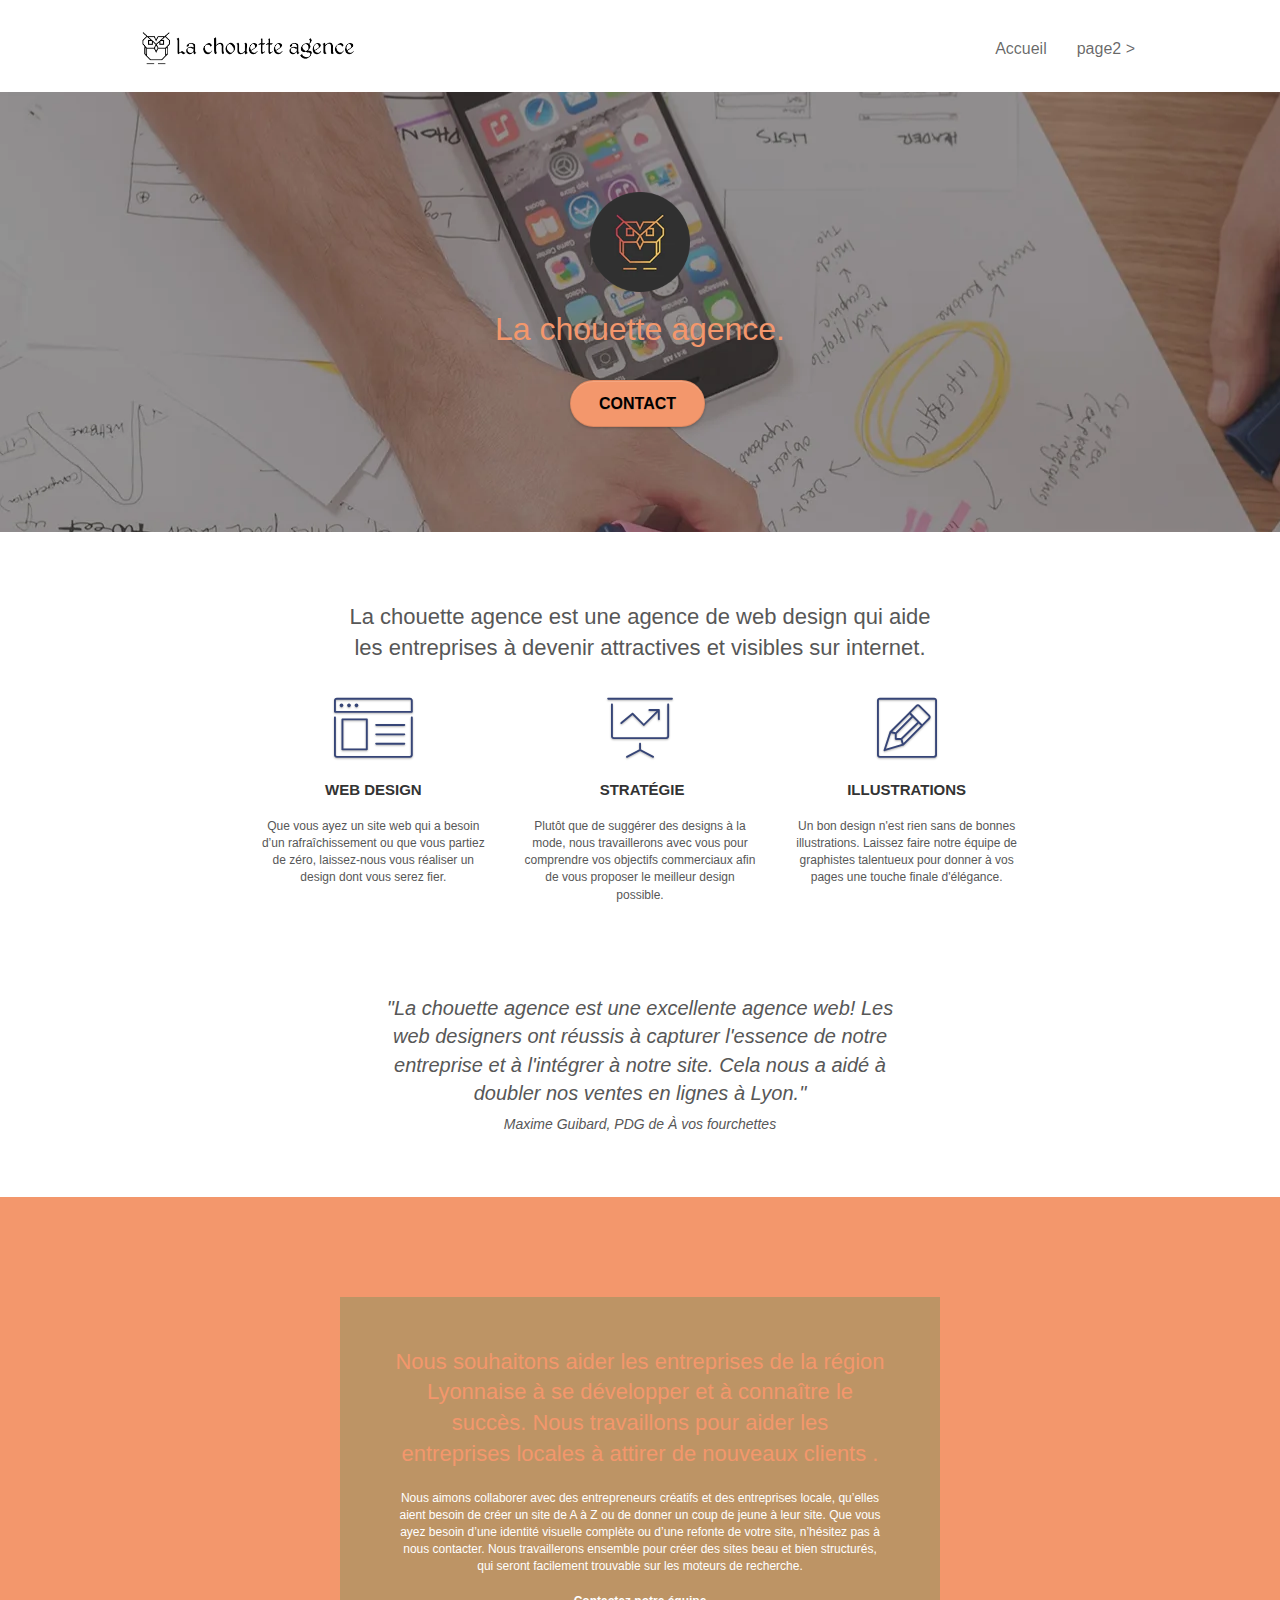
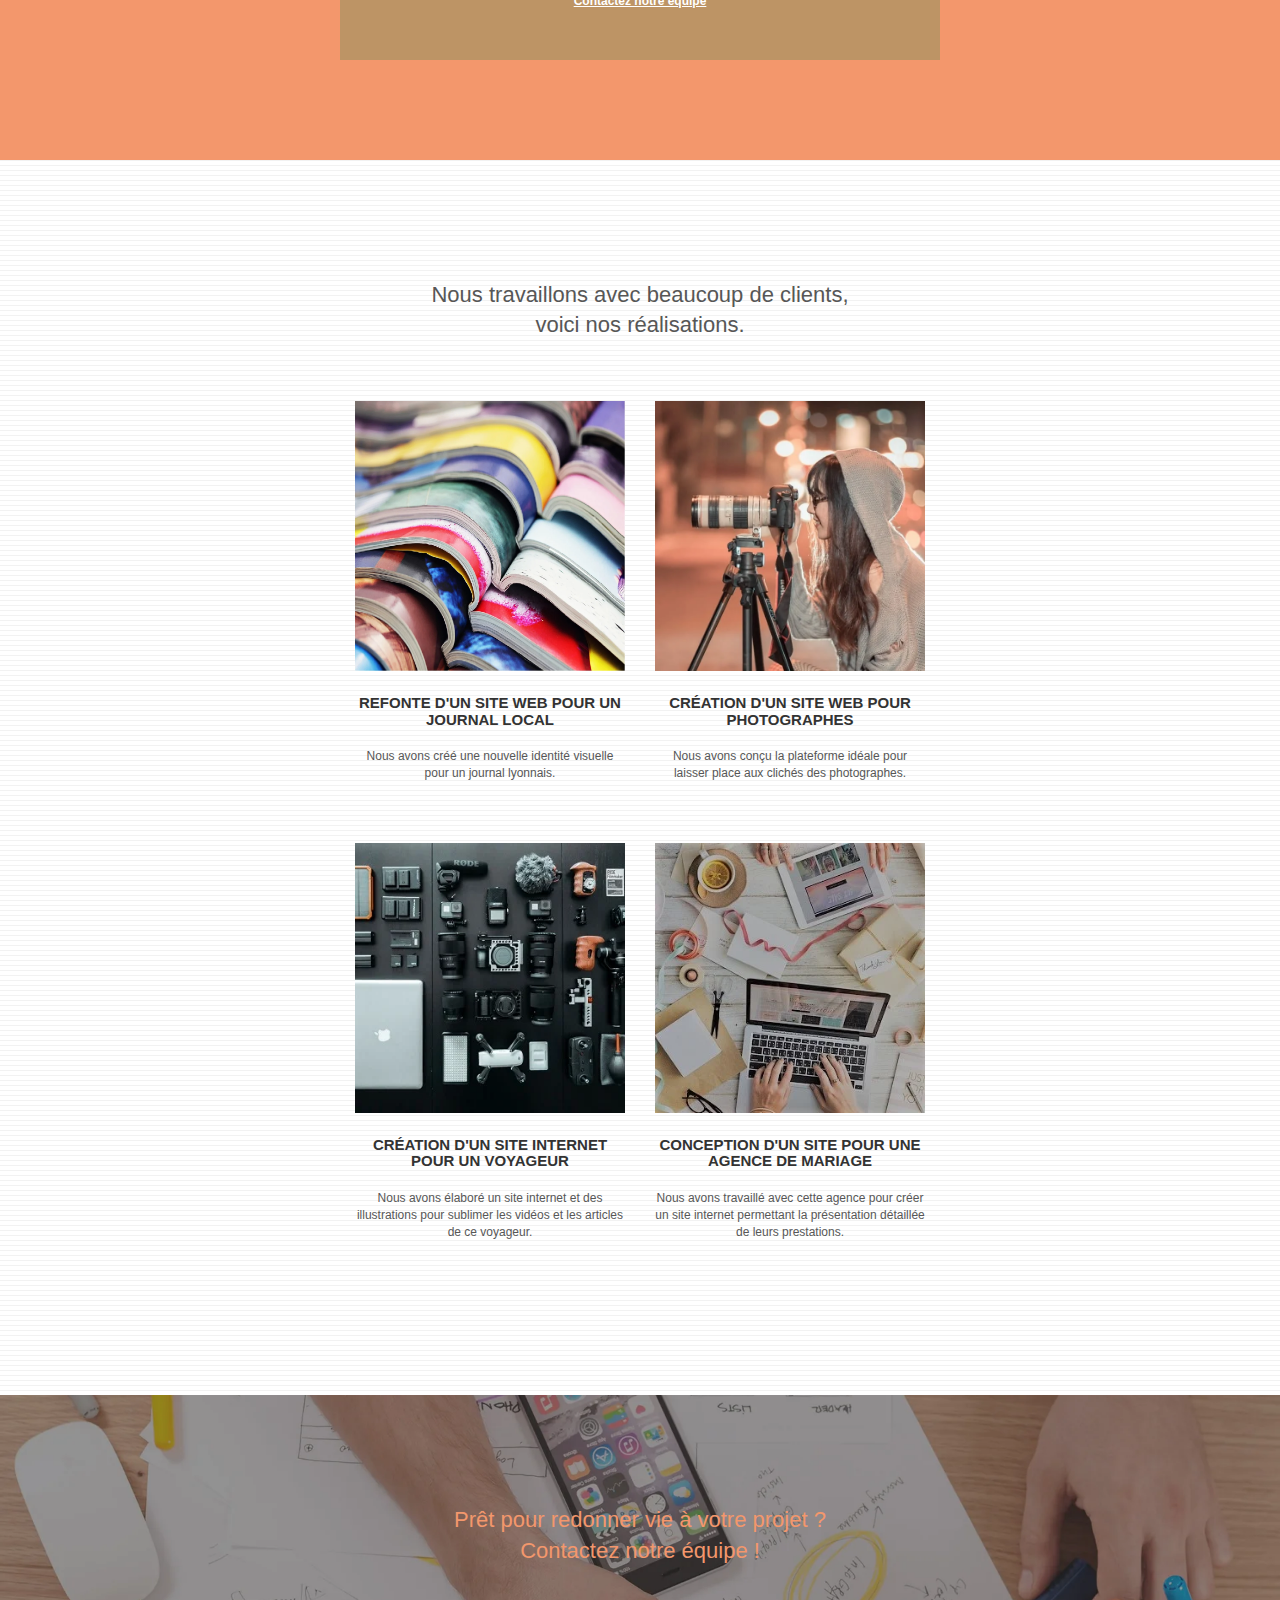
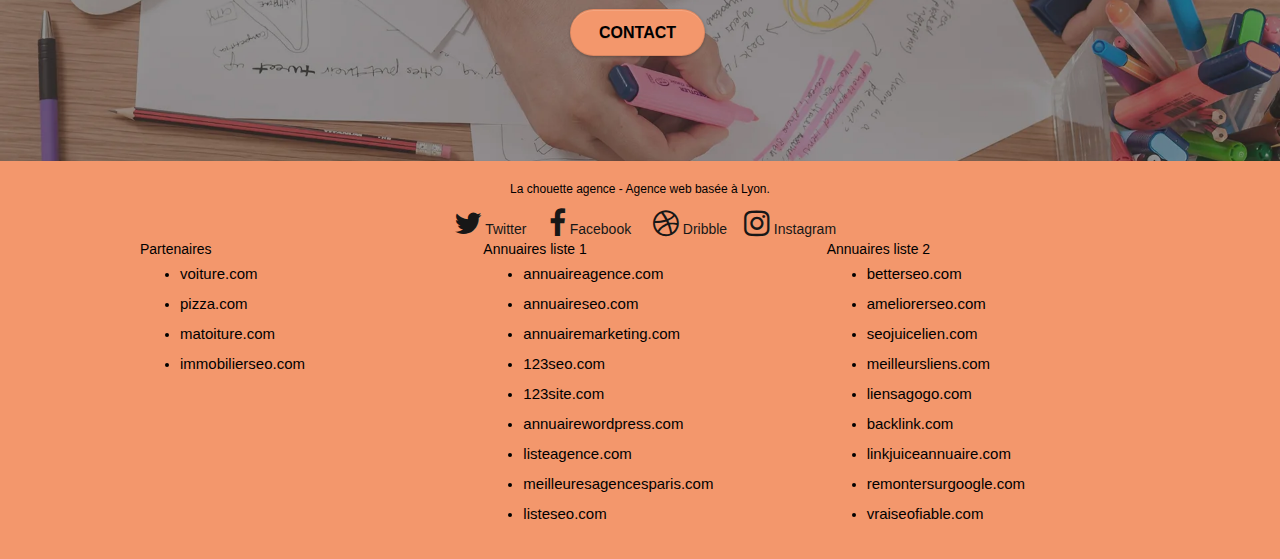
==== commit 68c486cf: "Converted img to .webp" ====
--- a/index.html
+++ b/index.html
@@ -29,7 +29,7 @@
 
 		<nav class="navbar row">
 			<div class="navbar-header">
-				<a class="navbar-brand" href="index.html"><img src="img/la-chouette-agence.png" alt="Logo La chouette agence, Nom de l'entreprise La chouette agence" height="40" /></a>
+				<a class="navbar-brand" href="index.html"><img src="img/la-chouette-agence.webp" alt="Logo La chouette agence, Nom de l'entreprise La chouette agence" height="40" /></a>
 				<button id="nav-toggle" type="button" class="ui-navbar-toggle navbar-toggle" data-toggle="collapse" data-target=".navbar-1">
 					<span class="sr-only">Toggle navigation</span><span class="icon-bar"></span><span class="icon-bar"></span><span class="icon-bar"></span>
 				</button>
@@ -56,7 +56,7 @@
 	<div class="container bloc-lg">
 		<div class="row tight-width-whitespace">
 			<div class="col-sm-12">
-				<img src="img/logo.png" class="center-block image-resize-mode" width="100" alt="Logo La chouette agence simple" />
+				<img src="img/logo.webp" class="center-block image-resize-mode" width="100" alt="Logo La chouette agence simple" />
 				<h1 class="text-center hero-bloc-text tc-white ">
 					La chouette agence.
 				</h1>
@@ -157,7 +157,7 @@
 		</div>
 		<div class="row tight-width-whitespace portfolio-row">
 			<div class="col-sm-6">
-				<a href="#" data-lightbox="img/1.jpg" data-gallery-id="gallery-1" data-caption="Refonte d'un site web pour un journal local" data-frame="snapshot-lb"><img src="img/1.jpg" alt="Photo de livres ouverts" class="img-responsive portfolio-thumb" /></a>
+				<a href="#" data-lightbox="img/1.jpg" data-gallery-id="gallery-1" data-caption="Refonte d'un site web pour un journal local" data-frame="snapshot-lb"><img src="img/1.webp" alt="Photo de livres ouverts" class="img-responsive portfolio-thumb" /></a>
 				<h3 class="mg-md text-center">
 					Refonte d'un site web pour un journal local
 				</h3>
@@ -166,7 +166,7 @@
 				</p>
 			</div>
 			<div class="col-sm-6">
-				<a href="#" data-lightbox="img/2.jpg" data-gallery-id="gallery-1" data-caption="Création d'un site web pour photographes" data-frame="snapshot-lb"><img src="img/2.jpg" class="img-responsive portfolio-thumb" alt="Photo d'une photographe" /></a>
+				<a href="#" data-lightbox="img/2.jpg" data-gallery-id="gallery-1" data-caption="Création d'un site web pour photographes" data-frame="snapshot-lb"><img src="img/2.webp" class="img-responsive portfolio-thumb" alt="Photo d'une photographe" /></a>
 				<h3 class="mg-md text-center">
 					Création d'un site web pour photographes
 				</h3>
@@ -177,7 +177,7 @@
 		</div>
 		<div class="row tight-width-whitespace portfolio-row">
 			<div class="col-sm-6">
-				<a href="#" data-lightbox="img/3.bmp" data-gallery-id="gallery-1" data-caption="Création d'un site internet pour un voyageur" data-frame="snapshot-lb"><img src="img/3.bmp" class="img-responsive portfolio-thumb" alt="Photo de materiel de photographie et vidéo"/></a>
+				<a href="#" data-lightbox="img/3.bmp" data-gallery-id="gallery-1" data-caption="Création d'un site internet pour un voyageur" data-frame="snapshot-lb"><img src="img/3.webp" class="img-responsive portfolio-thumb" alt="Photo de materiel de photographie et vidéo"/></a>
 				<h3 class="mg-md text-center">
 					Création d'un site internet pour un voyageur
 				</h3>
@@ -186,7 +186,7 @@
 				</p>
 			</div>
 			<div class="col-sm-6">
-				<a href="#" data-lightbox="img/4.bmp" data-gallery-id="gallery-1" data-caption="Conception d'un site pour une agence de mariage" data-frame="snapshot-lb"><img src="img/4.bmp" class="img-responsive portfolio-thumb" alt="Photo d'une personne travaillant sur un ordinateur" /></a>
+				<a href="#" data-lightbox="img/4.bmp" data-gallery-id="gallery-1" data-caption="Conception d'un site pour une agence de mariage" data-frame="snapshot-lb"><img src="img/4.webp" class="img-responsive portfolio-thumb" alt="Photo d'une personne travaillant sur un ordinateur" /></a>
 				<h3 class="mg-md text-center">
 					Conception d'un site pour une agence de mariage
 				</h3>
@@ -247,7 +247,7 @@
 				<div class="row">
 					<div class="col-sm-4 black">
 						Partenaires
-							<ul>
+							<ul class="annuaires">
 								<li><a href="voiture.com">voiture.com</a></li>
 								<li><a href="pizza.com">pizza.com</a></li>
 								<li><a href="matoiture.com">matoiture.com</a></li>
@@ -256,7 +256,7 @@
 					</div>
 					<div class="col-sm-4 black">
 						Annuaires liste 1
-						<ul>
+						<ul class="annuaires">
 							<li><a href="annuaireagence.com">annuaireagence.com</a></li>
 							<li><a href="annuaireseo.com">annuaireseo.com</a></li>
 							<li><a href="annuairemarketing.com">annuairemarketing.com</a></li>
@@ -270,7 +270,7 @@
 					</div>
 					<div class="col-sm-4 black">
 						Annuaires liste 2
-						<ul>
+						<ul class="annuaires">
 							<li><a href="betterseo.com">betterseo.com</a></li>
 							<li><a href="ameliorerseo.com">ameliorerseo.com</a></li>
 							<li><a href="seojuicelien.com">seojuicelien.com</a></li>
--- a/style.css
+++ b/style.css
@@ -140,7 +140,6 @@
 .d-bloc .navbar a:hover,
 .d-bloc .navbar-brand:hover,
 .d-bloc a:hover .icon-sm,
-.d-bloc a:hover .icon-md,
 .d-bloc a:hover .icon-lg,
 .d-bloc a:hover .icon-xl,
 .d-bloc h1 a:hover,
@@ -153,10 +152,11 @@
     color: rgba(255, 255, 255, 1);
 }
 
+.d-bloc a .icon-md,
 .d-bloc .social a {
-    color: #474747;
-}
-
+    color: #171717;
+}
+.d-bloc a:hover .icon-md,
 .d-bloc .social a:hover {
     color: black;
 }
@@ -370,6 +370,11 @@
     z-index: 2;
 }
 
+.annuaires a {
+    font-size: 15px;
+    line-height: 200%;
+}
+
 @media (min-width: 768px) {
     .site-navigation {
         position: absolute;
@@ -691,7 +696,7 @@
 }
 
 p {
-    font-size: 11px;
+    font-size: 12px;
 }
 
 .tight-width-whitespace {
@@ -829,19 +834,19 @@
 }
 
 .bg-dots-bg {
-    background-image: url("img/dots-bg.png");
+    background-image: url("img/dots-bg.webp");
 }
 
 .bg-lines-h2-bg {
-    background-image: url("img/lines-h2-bg.png");
+    background-image: url("img/lines-h2-bg.webp");
 }
 
 .bg-banniere {
-    background-image: url("img/la-chouette-agence-banniere.jpg");
+    background-image: url("img/la-chouette-agence-banniere.webp");
 }
 
 .bg-presentation {
-    background-image: url("img/image-de-presentation.bmp");
+    background-image: url("img/image-de-presentation.webp");
 }
 
 .quote {
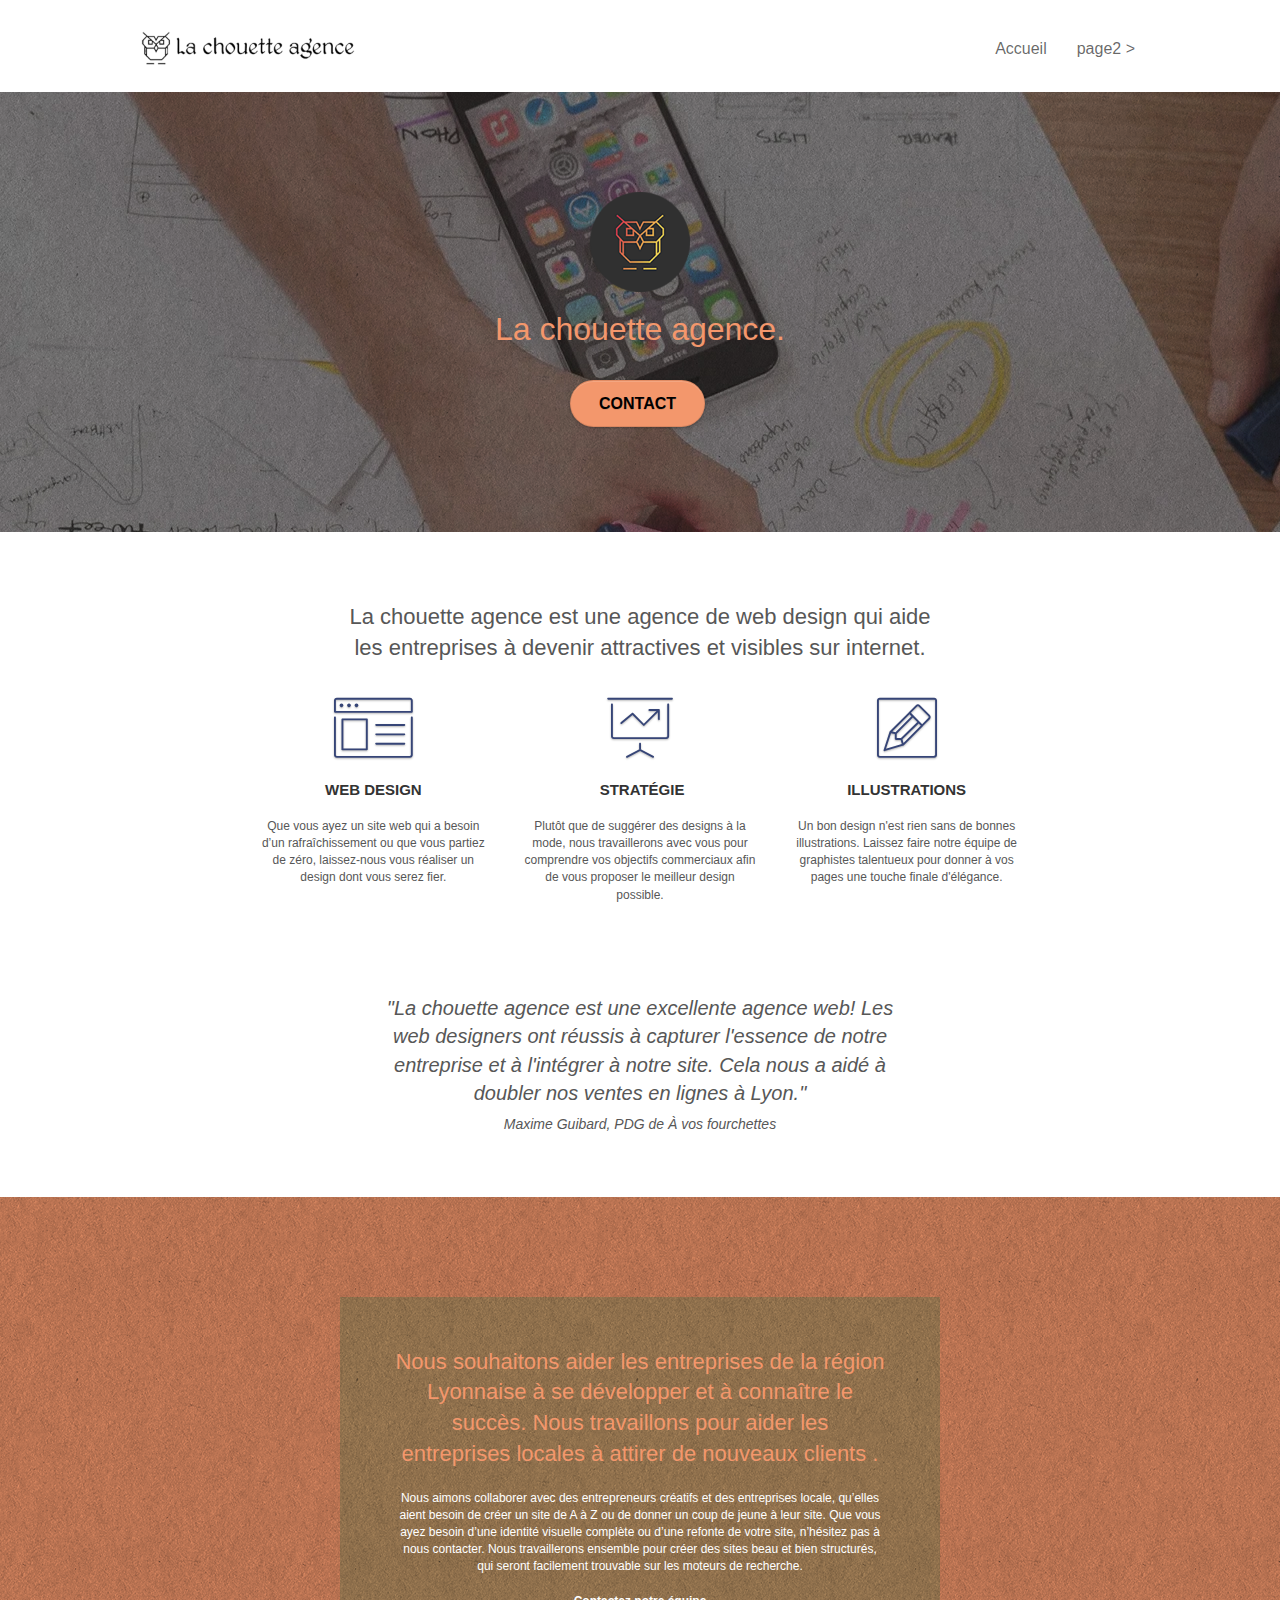
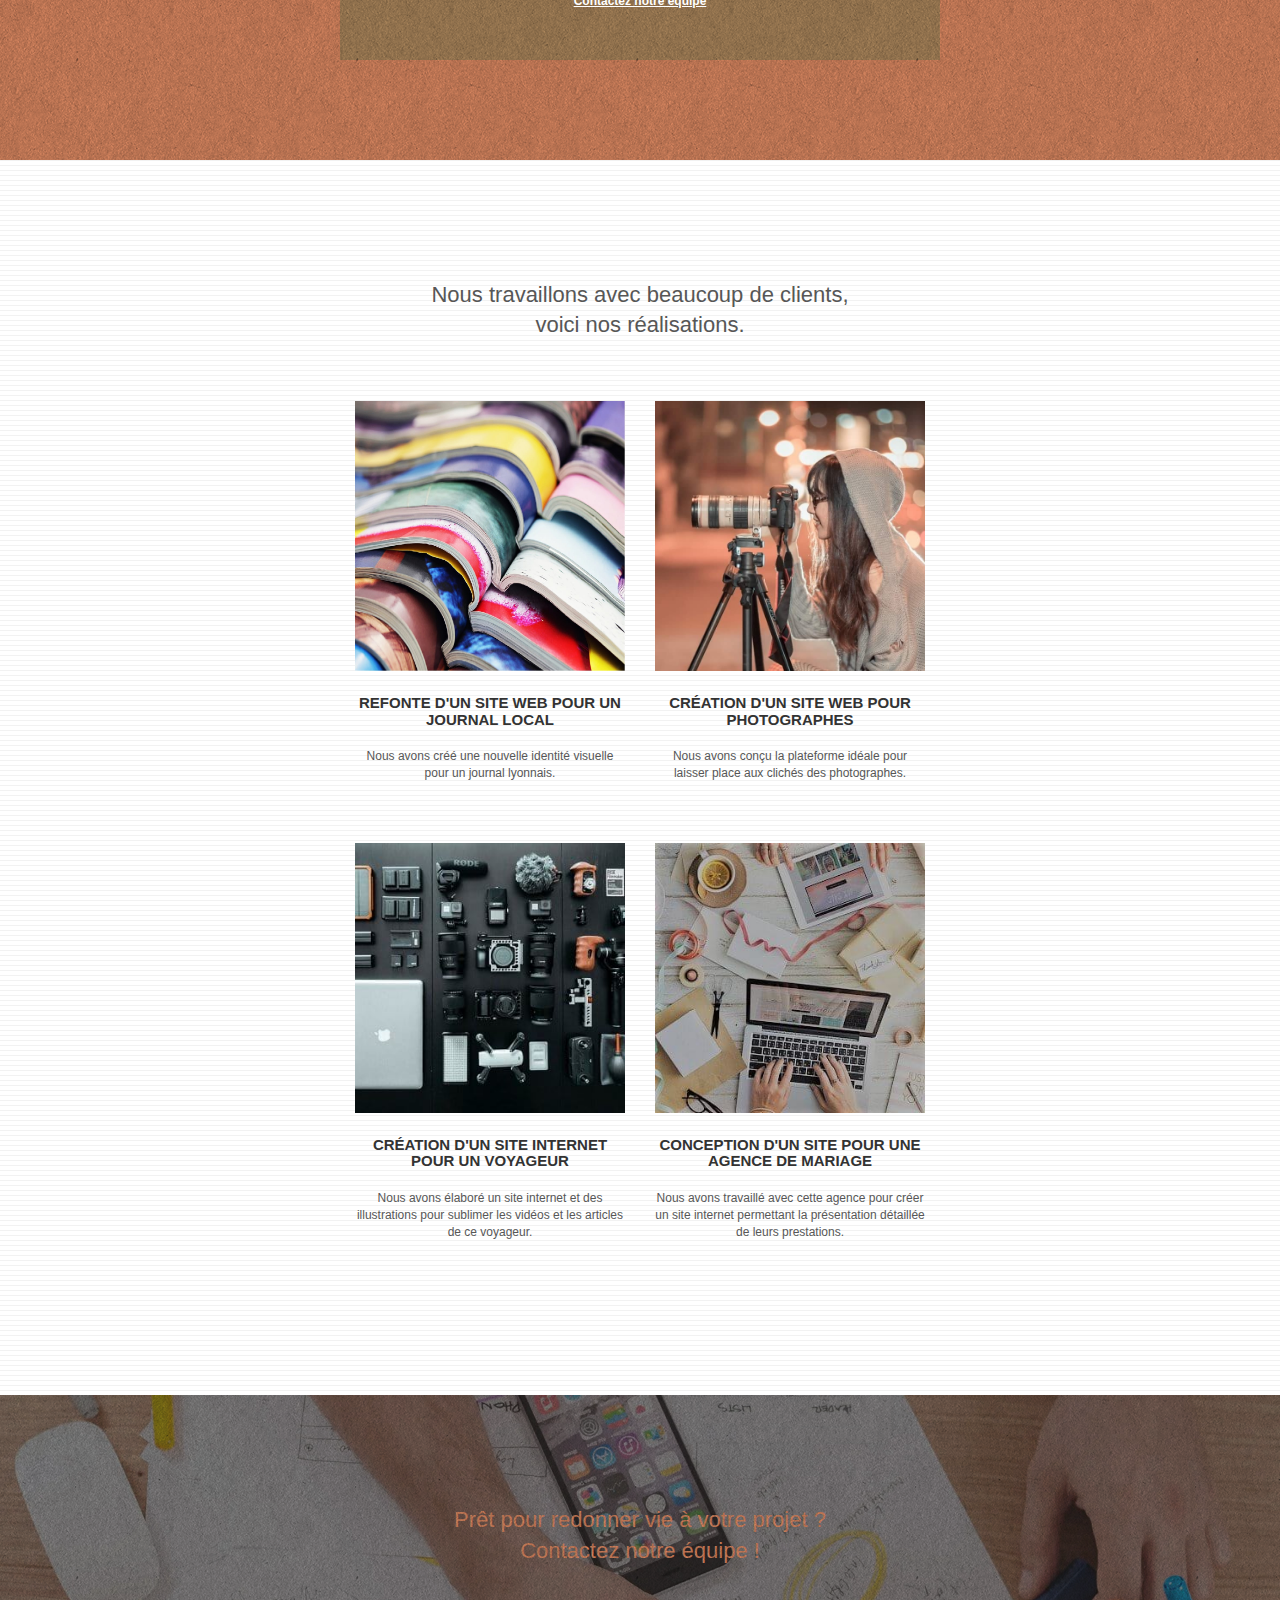
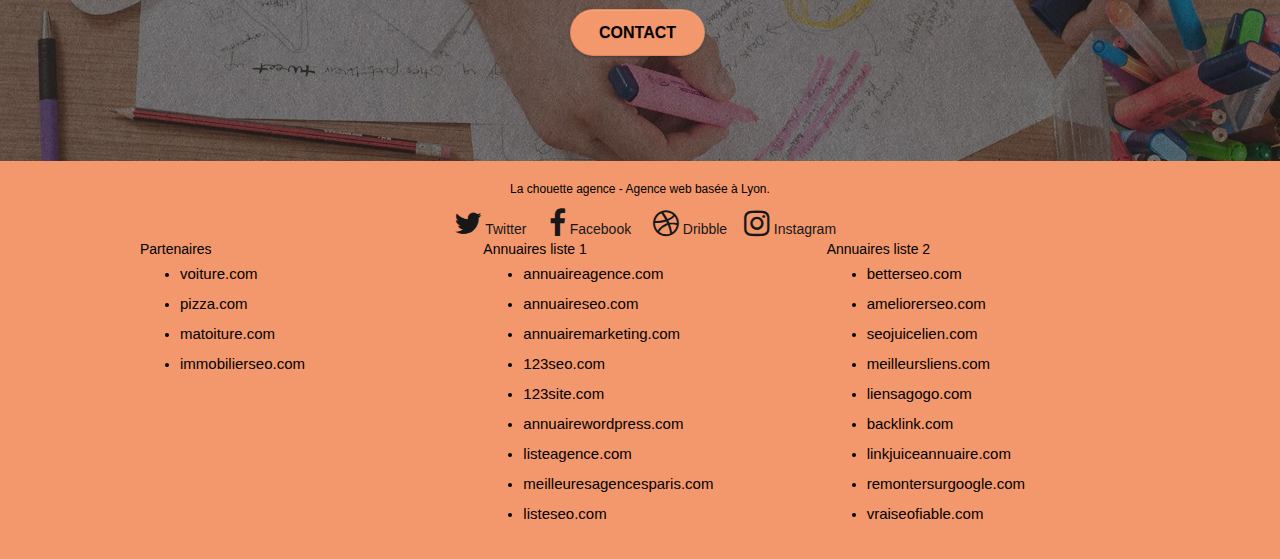
==== commit a7b269c7: "Added defer" ====
--- a/index.html
+++ b/index.html
@@ -2,7 +2,7 @@
 <html lang="fr">
 <head>
     <meta charset="utf-8">
-    <meta name="keywords" content="seo, google, site web, site internet, agence design paris, agence design, agence design,agence design,agence design,agence design,agence design,agence design,agence design,agence design">
+    <meta name="keywords" content="site web, site internet, agence design lyon, agence design">
     <meta name="description" content="Nous vous proposons nos services de Web design afin de rendre votre entreprise plus attractive et présente sur internet">
     <meta name="viewport" content="width=device-width, initial-scale=1.0, viewport-fit=cover">
     <link rel="shortcut icon" type="image/png" href="favicon.jpg">
@@ -29,7 +29,7 @@
 
 		<nav class="navbar row">
 			<div class="navbar-header">
-				<a class="navbar-brand" href="index.html"><img src="img/la-chouette-agence.webp" alt="Logo La chouette agence, Nom de l'entreprise La chouette agence" height="40" /></a>
+				<a class="navbar-brand" href="index.html"><img src="img/la-chouette-agence.png" alt="Logo La chouette agence, Nom de l'entreprise La chouette agence" height="40" /></a>
 				<button id="nav-toggle" type="button" class="ui-navbar-toggle navbar-toggle" data-toggle="collapse" data-target=".navbar-1">
 					<span class="sr-only">Toggle navigation</span><span class="icon-bar"></span><span class="icon-bar"></span><span class="icon-bar"></span>
 				</button>
@@ -56,7 +56,7 @@
 	<div class="container bloc-lg">
 		<div class="row tight-width-whitespace">
 			<div class="col-sm-12">
-				<img src="img/logo.webp" class="center-block image-resize-mode" width="100" alt="Logo La chouette agence simple" />
+				<img src="img/logo.png" class="center-block image-resize-mode" width="100" alt="Logo La chouette agence simple" />
 				<h1 class="text-center hero-bloc-text tc-white ">
 					La chouette agence.
 				</h1>
@@ -157,7 +157,7 @@
 		</div>
 		<div class="row tight-width-whitespace portfolio-row">
 			<div class="col-sm-6">
-				<a href="#" data-lightbox="img/1.jpg" data-gallery-id="gallery-1" data-caption="Refonte d'un site web pour un journal local" data-frame="snapshot-lb"><img src="img/1.webp" alt="Photo de livres ouverts" class="img-responsive portfolio-thumb" /></a>
+				<a href="#" data-lightbox="img/1.jpg" data-gallery-id="gallery-1" data-caption="Refonte d'un site web pour un journal local" data-frame="snapshot-lb"><img src="img/1.jpg" alt="Photo de livres ouverts" class="img-responsive portfolio-thumb" /></a>
 				<h3 class="mg-md text-center">
 					Refonte d'un site web pour un journal local
 				</h3>
@@ -166,7 +166,7 @@
 				</p>
 			</div>
 			<div class="col-sm-6">
-				<a href="#" data-lightbox="img/2.jpg" data-gallery-id="gallery-1" data-caption="Création d'un site web pour photographes" data-frame="snapshot-lb"><img src="img/2.webp" class="img-responsive portfolio-thumb" alt="Photo d'une photographe" /></a>
+				<a href="#" data-lightbox="img/2.jpg" data-gallery-id="gallery-1" data-caption="Création d'un site web pour photographes" data-frame="snapshot-lb"><img src="img/2.jpg" class="img-responsive portfolio-thumb" alt="Photo d'une photographe" /></a>
 				<h3 class="mg-md text-center">
 					Création d'un site web pour photographes
 				</h3>
@@ -177,7 +177,7 @@
 		</div>
 		<div class="row tight-width-whitespace portfolio-row">
 			<div class="col-sm-6">
-				<a href="#" data-lightbox="img/3.bmp" data-gallery-id="gallery-1" data-caption="Création d'un site internet pour un voyageur" data-frame="snapshot-lb"><img src="img/3.webp" class="img-responsive portfolio-thumb" alt="Photo de materiel de photographie et vidéo"/></a>
+				<a href="#" data-lightbox="img/3.bmp" data-gallery-id="gallery-1" data-caption="Création d'un site internet pour un voyageur" data-frame="snapshot-lb"><img src="img/3.jpg" class="img-responsive portfolio-thumb" alt="Photo de materiel de photographie et vidéo"/></a>
 				<h3 class="mg-md text-center">
 					Création d'un site internet pour un voyageur
 				</h3>
@@ -186,7 +186,7 @@
 				</p>
 			</div>
 			<div class="col-sm-6">
-				<a href="#" data-lightbox="img/4.bmp" data-gallery-id="gallery-1" data-caption="Conception d'un site pour une agence de mariage" data-frame="snapshot-lb"><img src="img/4.webp" class="img-responsive portfolio-thumb" alt="Photo d'une personne travaillant sur un ordinateur" /></a>
+				<a href="#" data-lightbox="img/4.bmp" data-gallery-id="gallery-1" data-caption="Conception d'un site pour une agence de mariage" data-frame="snapshot-lb"><img src="img/4.jpg" class="img-responsive portfolio-thumb" alt="Photo d'une personne travaillant sur un ordinateur" /></a>
 				<h3 class="mg-md text-center">
 					Conception d'un site pour une agence de mariage
 				</h3>
@@ -296,8 +296,8 @@
 </body>
 </html>
 
-<script src="./js/jquery-2.1.0.js"></script>
-<script src="./js/bootstrap.js"></script>
-<script src="./js/blocs.js"></script>
+<script src="./js/jquery-2.1.0.js" defer></script>
+<script src="./js/bootstrap.js" defer></script>
+<script src="./js/blocs.js" defer></script>
 <script src="./js/jquery.touchSwipe.js" defer></script>
-<script src="./js/gmaps.js"></script>+<script src="./js/gmaps.js" defer></script>